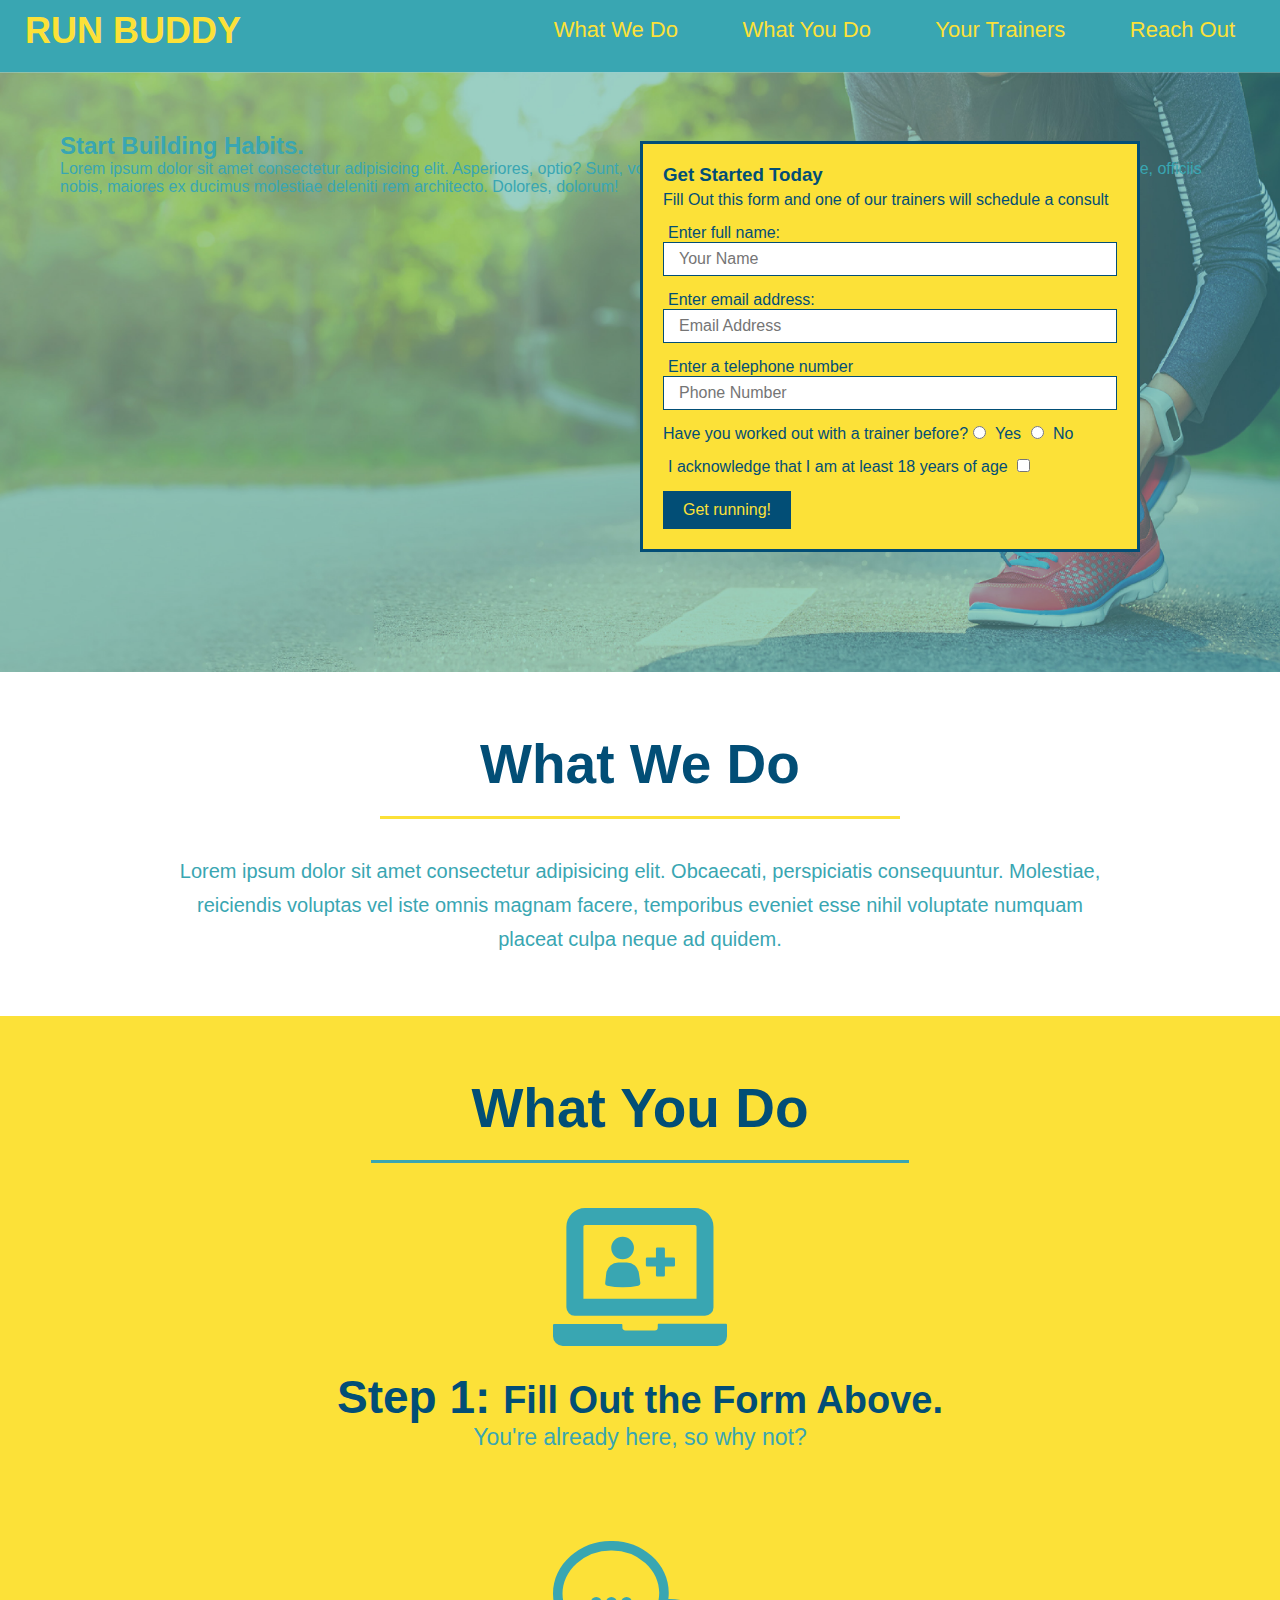
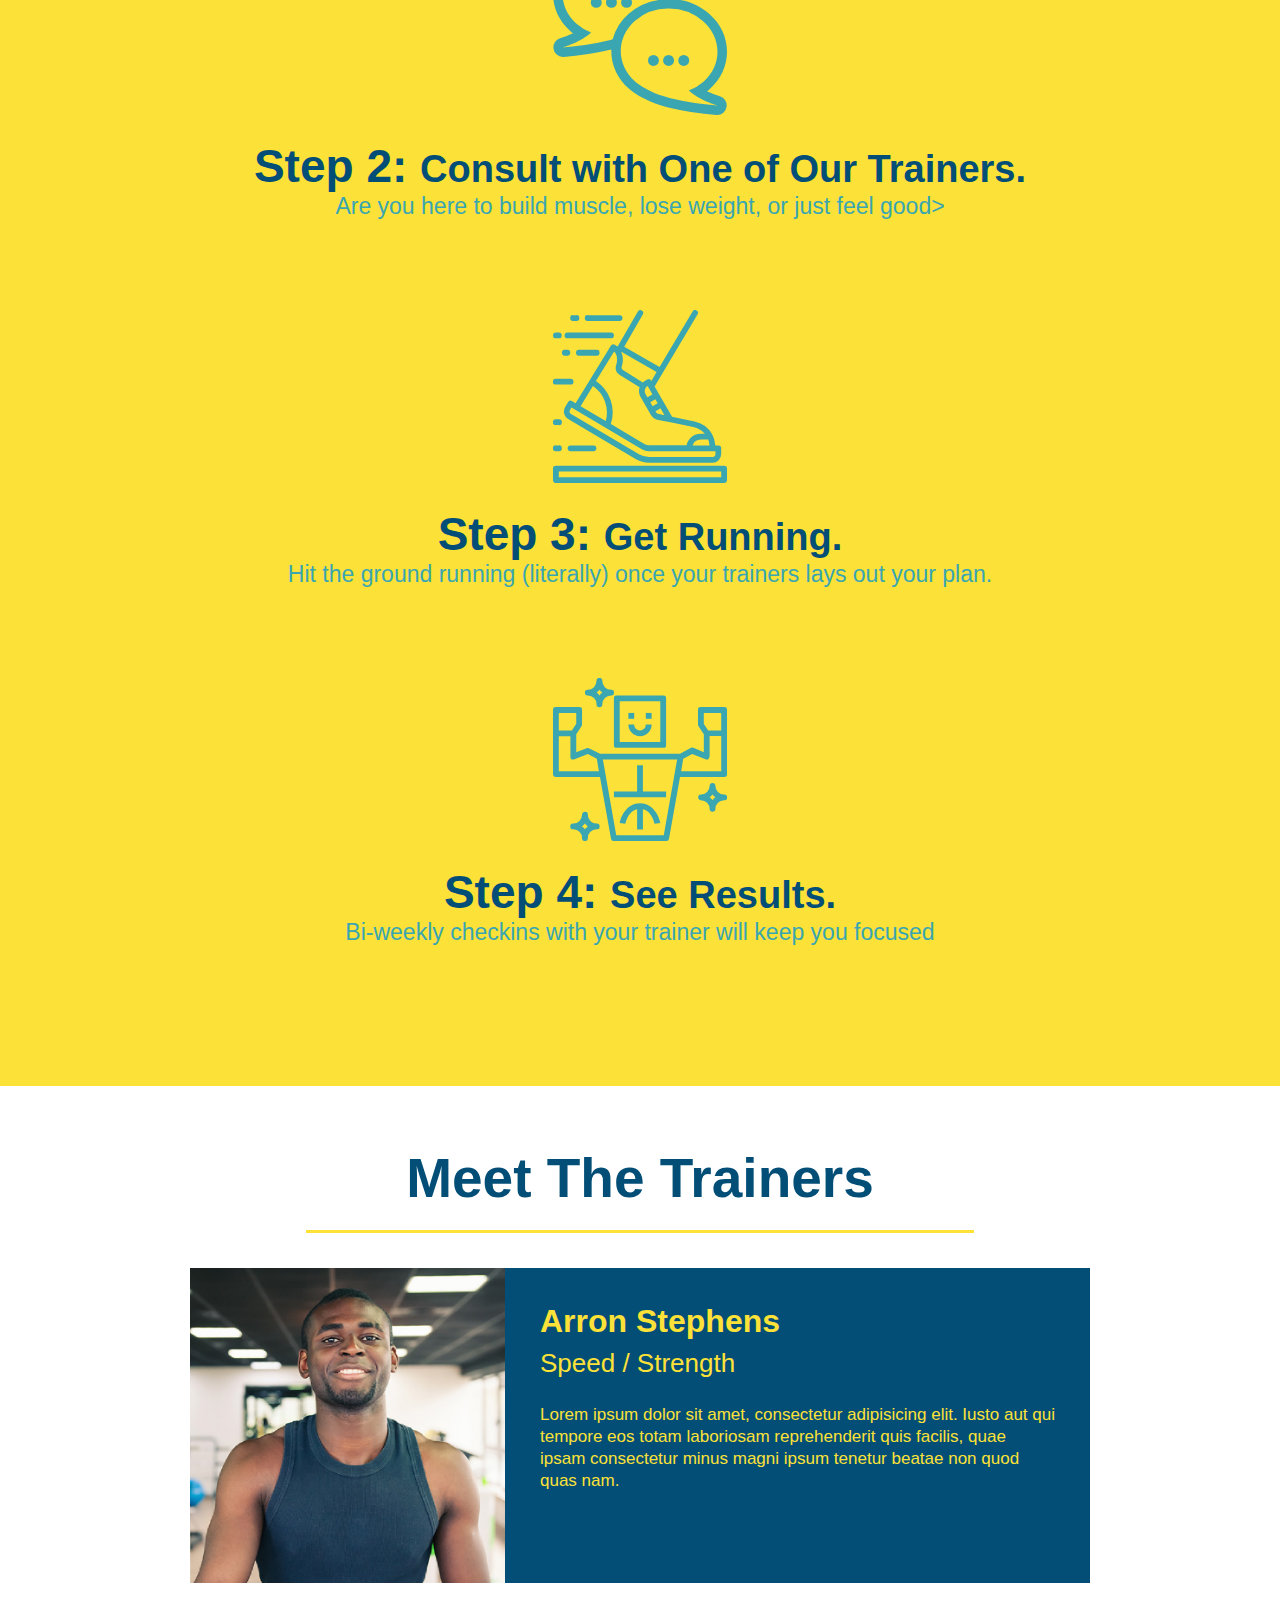
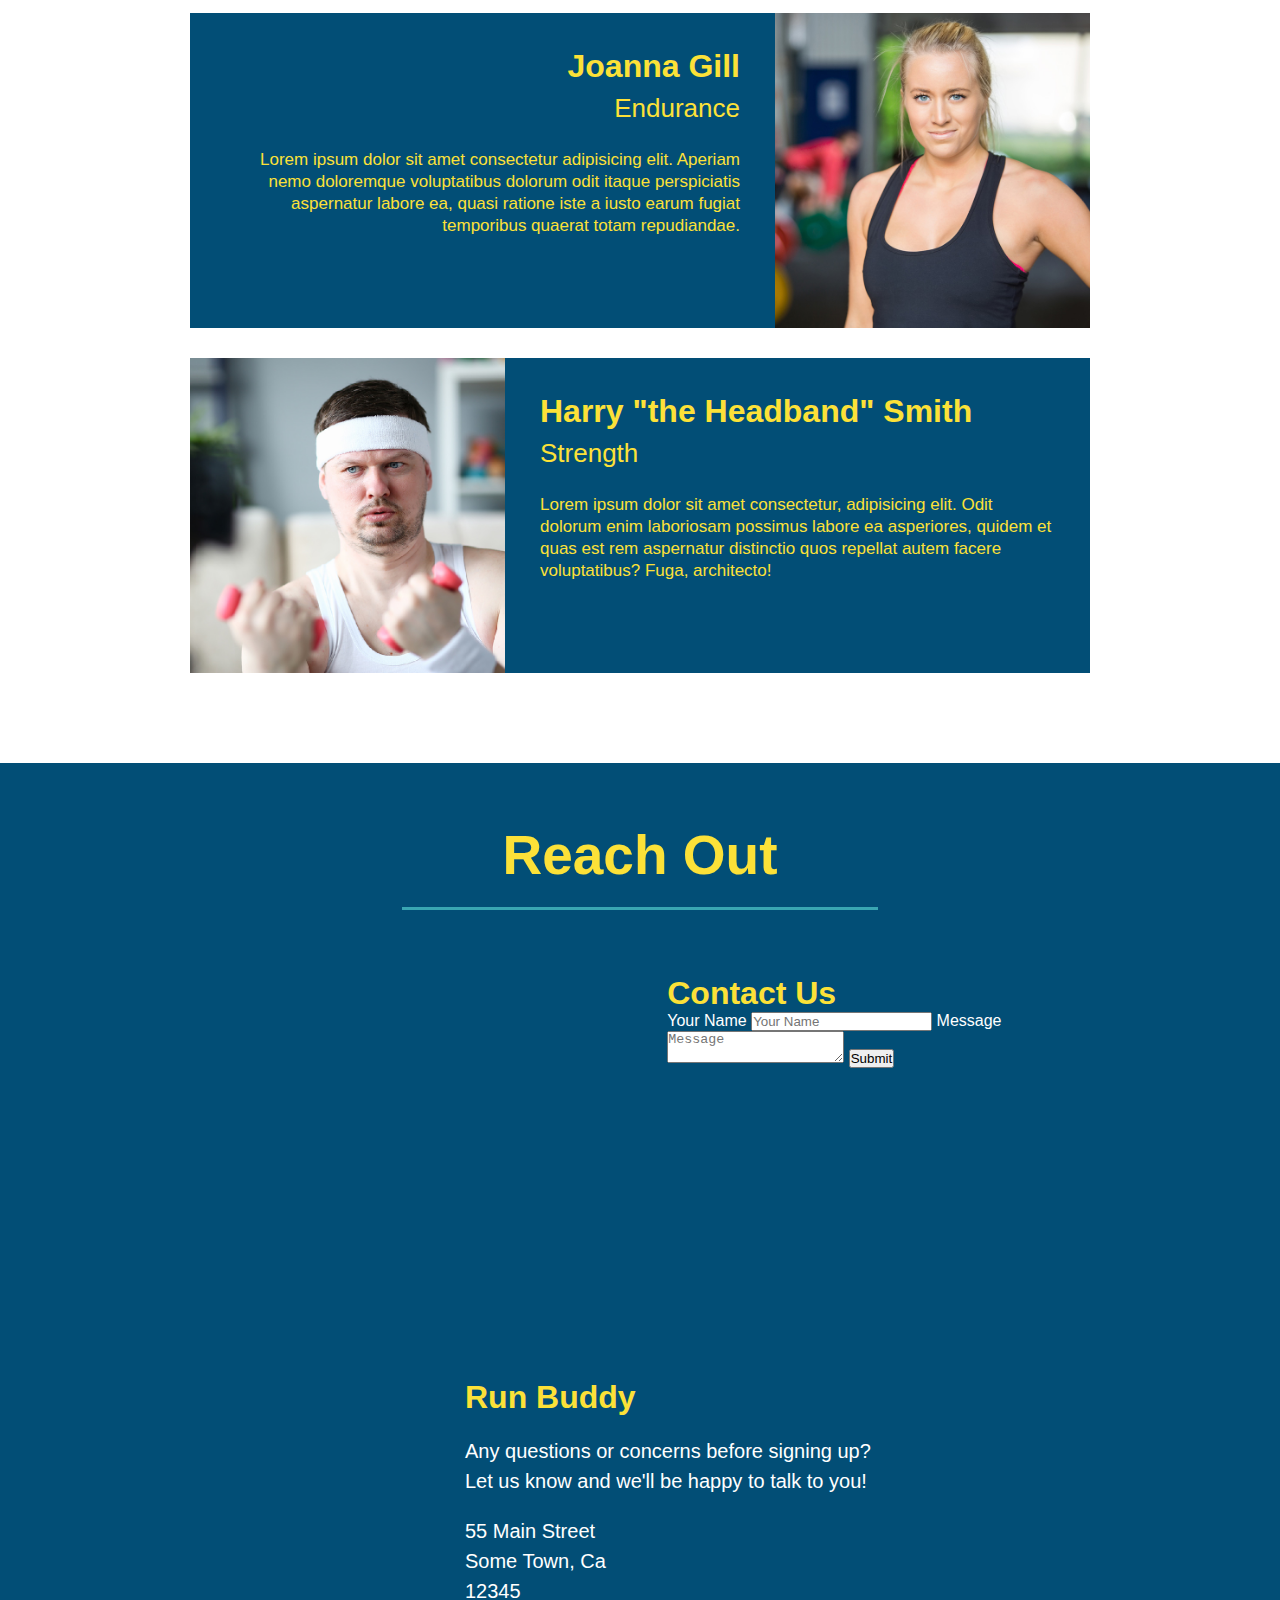
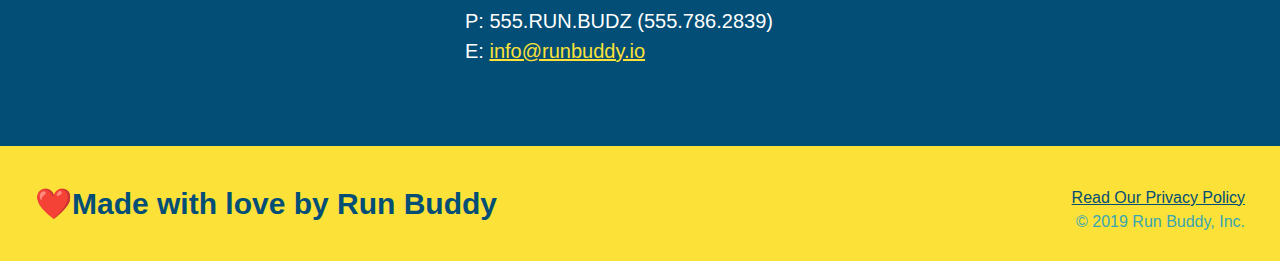
==== index.html @ 37f095d1 "add contact form" ====
<!DOCTYPE html>
<html lang="en">
 <head>
    <link rel="stylesheet" href="./assets/css/style.css"/>
     <meta charset="UTF-8"/>
     <title>Run Buddy</title>
     
</head>
<body>
    <!--navigation-->
    <header>
    <h1>
      <a href="/">RUN BUDDY</a>
    </h1>
    <nav>
        <!--Unordered list element-->
        <ul>
            <!--List item element-->
            <li>
                <!--Anchor element-->
                <a href="#what-we-do">What We Do</a>
            </li>
            <li>
                <a href="#what-you-do">What You Do</a>
            </li>
            <li>
                <a href="#your-trainers">Your Trainers</a>
            </li>
            <li>
                <a href="#reach-out">Reach Out</a>
            </li>
        </ul>
    </nav>
    </header>
    <!--hero/jumbotron-->
    <section class="hero">
        <div class="hero-cta">
            <h2>Start Building Habits.</h2>
            <p>Lorem ipsum dolor sit amet consectetur adipisicing elit. Asperiores, optio? Sunt, voluptates consectetur explicabo dolorum quos exercitationem iure saepe, officiis nobis, maiores ex ducimus molestiae deleniti rem architecto. Dolores, dolorum!</p>
        </div>
        <div class="hero-form">
            <h3>Get Started Today</h3>
            <p>Fill Out this form and one of our trainers will schedule a consult</p>
            <!--Add form element-->
            <form>
                <label for="name">Enter full name:</label>
                <input type="text" placeholder="Your Name" name="name" id="name" class="form-input"/>
                <label for="email">Enter email address:</label>
                <input type="email" placeholder="Email Address" name="email" id="email" class="form-input"/>
                <label for="phone">Enter a telephone number</label>
                <input type="tel" placeholder="Phone Number" name="phone" id="phone" class="form-input"/>
                <p>
                    Have you worked out with a trainer before?
                    <input type="radio" name="trainer-confirm" id="trainer-yes"/>
                    <label for="trainer-yes">Yes</label>
                    <input type="radio" name="trainer-confirm" id="trainer-no"/>
                    <label for="trainer-no">No</label>
                </p>
                <p>
                    <label for="checkbox">
                        I acknowledge that I am at least 18 years of age
                    </label>
                    <input type="checkbox" name="age-confirm" id="checkbox" />
                </p>
                <button type="submit">
                    Get running!
                </button>
            </form>
        </div>
    </section>
    <!--end hero-->

    <!--"what we do" section-->
    <section id="what-we-do" class="intro">
        <h2 class="section-title primary-border">What We Do</h2>
        <p>
            Lorem ipsum dolor sit amet consectetur adipisicing elit. Obcaecati, perspiciatis consequuntur. Molestiae, reiciendis voluptas vel iste omnis magnam facere, temporibus eveniet esse nihil voluptate numquam placeat culpa neque ad quidem.
        </p>
    </section>

    <!--"what you do" section-->
    <section id="what-you-do" class="steps">
        <h2 class="section-title secondary-border">What You Do</h2>
        
        <div>
            <!--insert this img element-->
            <img src="./assets/images/step-1.svg" alt="" />
            
            <h3> Step 1: <span> Fill Out the Form Above.</span></h3>
            <p>You're already here, so why not?</p>
        </div>
        <div>
            <img src="./assets/images/step-2.svg" alt=""/>
            <h3>Step 2: <span>Consult with One of Our Trainers.</span></h3>
            <p>Are you here to build muscle, lose weight, or just feel good></p>
        </div>

        <div>
            <img src="./assets/images/step-3.svg" alt="">
            <h3>Step 3: <span> Get Running.</span></h3>
            <p>Hit the ground running (literally) once your trainers lays out your plan.</p>
        </div>

        <div>
            <img src="./assets/images/step-4.svg" alt="">
            <h3>Step 4: <span> See Results.</span></h3>
            <p>Bi-weekly checkins with your trainer will keep you focused</p>
        </div>
    </section>

    <!--"meet the trainers" section-->
    <section id="your-trainers" class="trainers">
        <h2 class="section-title primary-border">Meet The Trainers</h2>
        <article class="trainer">
            <img src="./assets/images/trainer-1.jpg" alt="Arron Stephens in his workout clothes, ready to pump iron"/>
            <div class="trainer-bio text-left">
                <h3>Arron Stephens</h3>
                <h4>Speed / Strength</h4>
                <p>Lorem ipsum dolor sit amet, consectetur adipisicing elit. Iusto aut qui tempore eos totam laboriosam reprehenderit quis facilis, quae ipsam consectetur minus magni ipsum tenetur beatae non quod quas nam.</p>
            </div>
        </article>
        <article class="trainer">
            <div class="trainer-bio text-right"> 
                <h3>Joanna Gill</h3>
                <h4>Endurance</h4>
                <p>
                    Lorem ipsum dolor sit amet consectetur adipisicing elit. Aperiam nemo doloremque voluptatibus dolorum odit itaque perspiciatis aspernatur labore ea, quasi ratione iste a iusto earum fugiat temporibus quaerat totam repudiandae.
                </p>
            </div>
            <img src="./assets/images/trainer-2.jpg" alt="Joanna Gill cooling off after a workout" />
        </article>

        <article class="trainer">
            <img src="./assets/images/trainer-3.jpg" alt="Harry Smith wearing a headband and lifting comically small pink weights" />
            <div class="trainer-bio text-left">
                <h3>Harry "the Headband" Smith</h3>
                <h4>Strength</h4>
                <p>Lorem ipsum dolor sit amet consectetur, adipisicing elit. Odit dolorum enim laboriosam possimus labore ea asperiores, quidem et quas est rem aspernatur distinctio quos repellat autem facere voluptatibus? Fuga, architecto!</p>
            </div>
        </article>
    </section>

    <!--"reach out" section-->
    <section id="reach-out" class="contact">
        <h2 class="section-title secondary-border">
            Reach Out
        </h2>
        <div class="contact-info">
            <iframe src="https://www.google.com/maps/embed?pb=!1m18!1m12!1m3!1d2991.0851926395917!2d-81.71045948480082!3d41.437373079259686!2m3!1f0!2f0!3f0!3m2!1i1024!2i768!4f13.1!3m3!1m2!1s0x8830ef95d3ecd7cb%3A0xb559334f23c15692!2s3194%20Brooklyn%20Ave%2C%20Cleveland%2C%20OH%2044109!5e0!3m2!1sen!2sus!4v1621551029094!5m2!1sen!2sus" 
            width="400" 
            height="400" 
            style="border:0;" 
            allowfullscreen="" 
            loading="lazy"></iframe>
        
        
            <div class="contact-form">
                <h3>Contact Us</h3>
                <form>
                   <label for="contact-name">Your Name</label>
                   <input type="text" id="contact-name" placeholder="Your Name" />
              
                   <label for="contact-message">Message</label>
                   <textarea id="contact-message" placeholder="Message"></textarea>
              
                   <button type="submit">Submit</button>
                  </form>
            </div>
            
            <div>
            <h3>Run Buddy</h3>
            <p>
                Any questions or concerns before signing up?
            <br />
            Let us know and we'll be happy to talk to you!
            </p>

            <address>
                55 Main Street <br/>
                Some Town, Ca <br/>
                12345 <br/>
                P: 555.RUN.BUDZ (555.786.2839) <br/>
                E: <a href="mailto:info@runbuddy.io">info@runbuddy.io</a>
            </address>
            
            </div>
        </div>
    </section>

    <!--footer-->
    <footer >
        <h2>❤️Made with love by Run Buddy </h2>
        <div>
            <a href="./privacy-policy.html">Read Our Privacy Policy</a><br />
            &copy; 2019 Run Buddy, Inc.
        </div>
    </footer>
</body>
</html>
---- assets/css/style.css ----
* {
    margin: 0;
    padding: 0;
    box-sizing: border-box;
}
body {
    font-family:Helvetica, Arial, sans-serif;
    color: #39a6b2;
} header {
    padding: 20px 35px;
    background-color: #39a6b2;
}
/* Applies 20px to every side (top, right, bottom, left)*/
header {
    padding: 20px;
}
/*Applies 20px to the top and bottom, then 35px to the left and right*/
header {
    padding: 20px 35px;
}
/*Applies 10px to the top, 15px to the right, 20px to the bottom, 25px to the left (in that specific clockwise order) */
header {
    padding: 10px 15px 20px 25px;
}
/*Explicitly list the side it should be applied to*/
header {
    padding-top:10px;
    padding-right:15px;
    padding-bottom:20px;
    padding-left: 25px;
}
header h1 {
    font-weight: bold;
    font-size: 36px;
    color: #fce138;
    margin: 0;
    display: inline;
}
header a {
    text-decoration: none;
    color: #fce138;
}
header nav {
    float: right;
    margin: 7px 0;
}
header nav ul li {
    display: inline;
}
header nav ul li a {
    margin: 0 30px;
    font-weight: lighter;
    font-size: 22px;
}
footer {
    background: #fce138;
    width: 100%;
    padding: 40px 35px;
}
footer h2 {
    display: inline;
    color: #024e76;
    font-size: 30px;
    margin: 0;
}
footer div {
    float: right;
    line-height: 1.5;
    text-align: right;
}
footer a {
    color: #024e76
}
section {
    padding: 60px;
    
}
/*Hero Style Start */
.hero {
    background-image: url("../images/hero-bg.jpg");
    height: 600px;
    background-size: cover;
    background-position: center;
    position: relative;
}
/*Hero Style End */
.hero-form {color:#024e76;
    background-color: #fce138;
    padding: 20px;
    width: 500px;
    color: #024e76;
    border: solid 3px #024e76;
    position: absolute;
    bottom: 120px;
    right: 140px;

}
.hero-form p{
    margin: 5px 0 15px 0;
}

.form-input {
    border: 1px solid #024e76;
    display: block;
    padding: 7px 15px;
    font-size: 16px;
    color: #024e76;
    width:100%;
    margin-bottom: 15px;
}
.hero-form label {
    margin: 0 5px;
}
.hero-form button{
    color: #fce138;
    background-color:#024e76;
    border: none;
    padding: 10px 20px;
    font-size: 16px;
}
.intro{
    text-align: center;
}


.intro p{
    line-height: 1.7;
    color:#39a6b2;
    width: 80%;
    font-size: 20px;
    margin: 0 auto;
}
.steps{
    text-align: center;
    background: #fce138;
}
.section-title {
    font-size: 55px;
    color: #024e76;
    margin-bottom: 35px;
    padding: 0 100px 20px 100px;
    display: inline-block;
    border-bottom: 3px solid;

}
.primary-border {
    border-color: #fce138;
}
.secondary-border {
    border-color: #39a6b2;
}
.steps div{
    margin-bottom: 80px;
}
.steps img {
    width: 15%;
    margin: 10px 0;
}
.steps h3 {
    color: #024e76;
    font-size: 46px;
    margin-top: 10px;
}
.steps p {
    color: #39a6b2;
    font-size: 23px;
}
.steps span {
    font-size: 38px;
}
.trainers {
    text-align: center;
    
}
.trainer {
    width: 900px;
    margin: 0 auto 30px auto;
    background: #024e76;
    color: #fce138;
    overflow: auto;
}
.trainer img {
    width: 35%;
    float: left;
}
.trainer-bio {
    padding: 35px;
    float: left;
    width: 65%;
}


.trainer-bio h3 {
    font-size: 32px;
    margin-bottom: 8px;
}
.trainer-bio h4 {
    font-weight: lighter;
    font-size: 26px;
    margin-bottom: 25px;
}
.trainer-bio p{
    font-size: 17px;
    line-height: 1.3;
}.contact {
    text-align: center;
    background: #024e76;
  }
  
  .contact h2 {
    color: #fce138;
  }
  
  .contact-info iframe {
    width: 400px;
  height: 400px;
  }
  
  .contact-info div {
    width: 410px;
    display: inline-block;
    vertical-align: top;
    text-align: left;
    margin: 30px 0 0 60px;
    color: white;
  }
  
  .contact-info h3 {
    color: #fce138;
    font-size: 32px;
  }
  
  .contact-info p, .contact-info address {
    margin: 20px 0;
    line-height: 1.5;
    font-size: 20px;
    font-style: normal;
  }
  
  .contact-info a {
    color: #fce138;
  } 
  .text-left {
      text-align: left;
  }
  .text-right {
      text-align: right;
  }
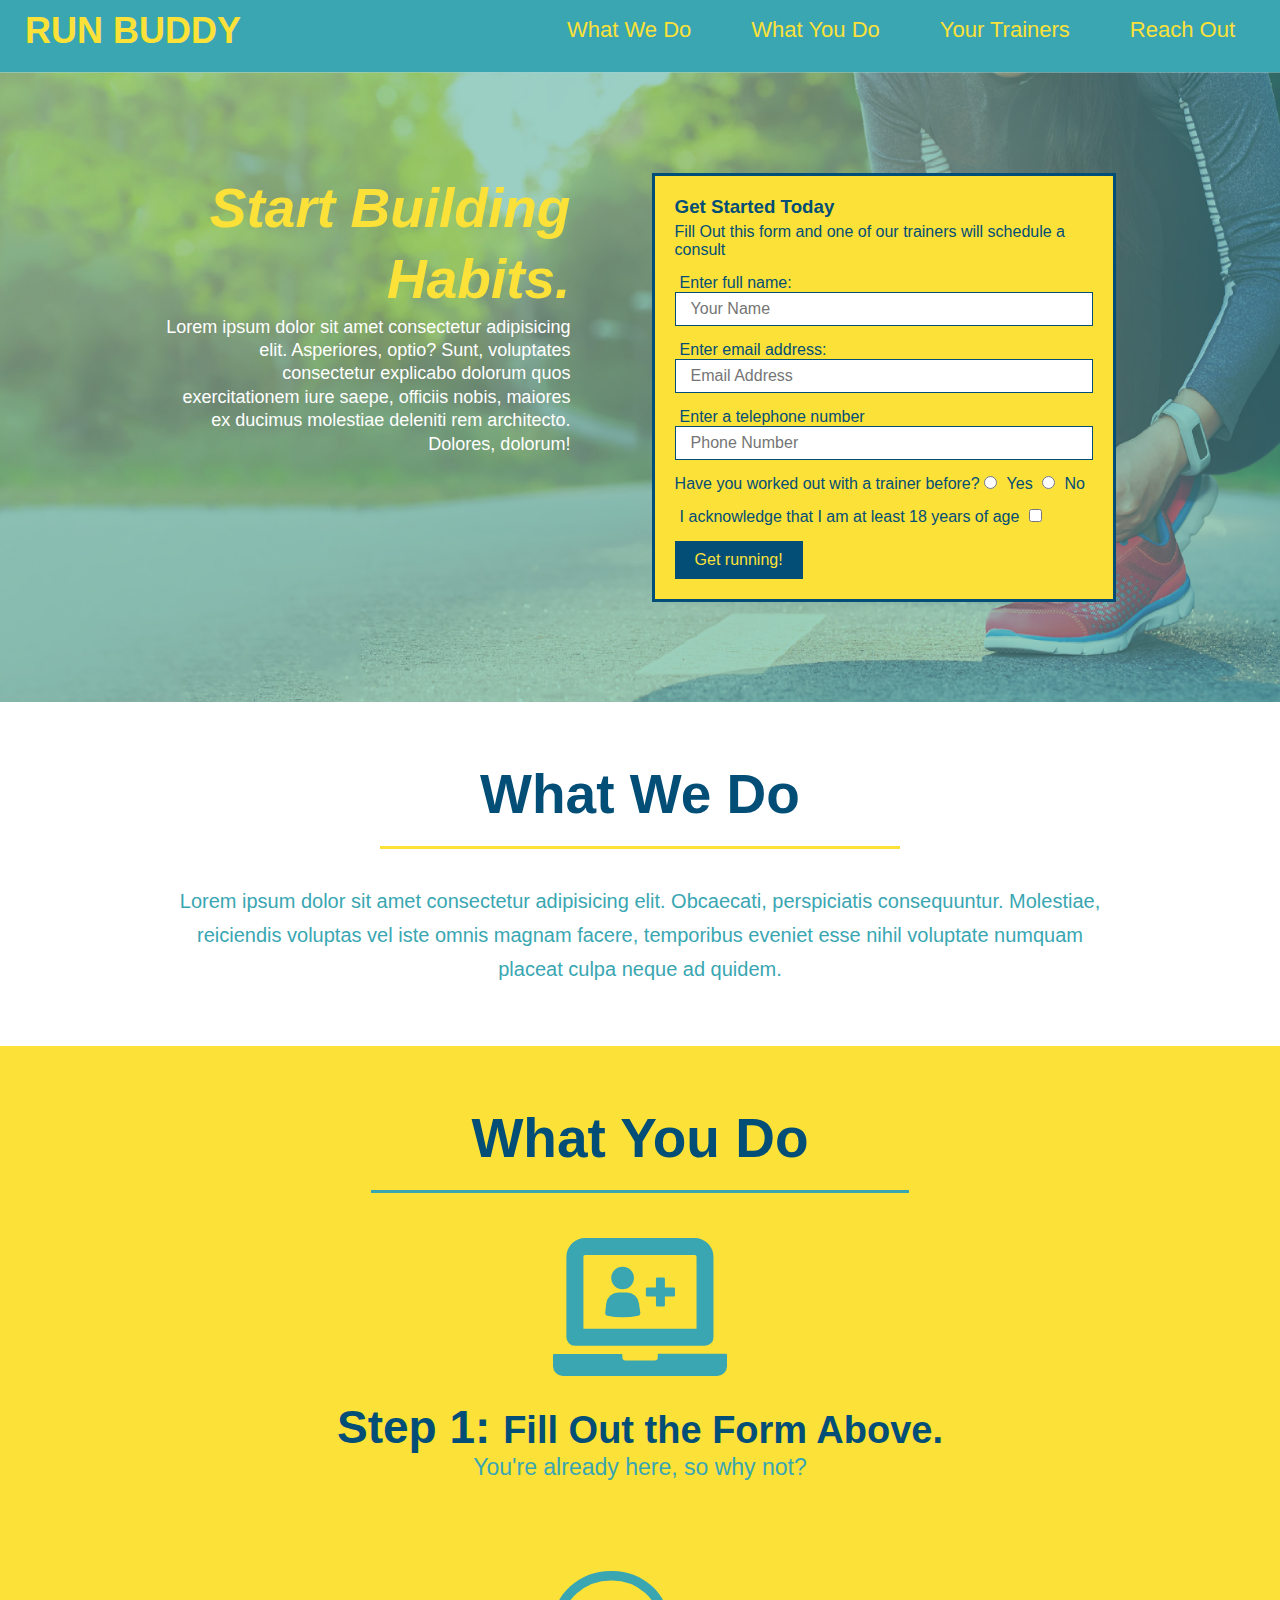
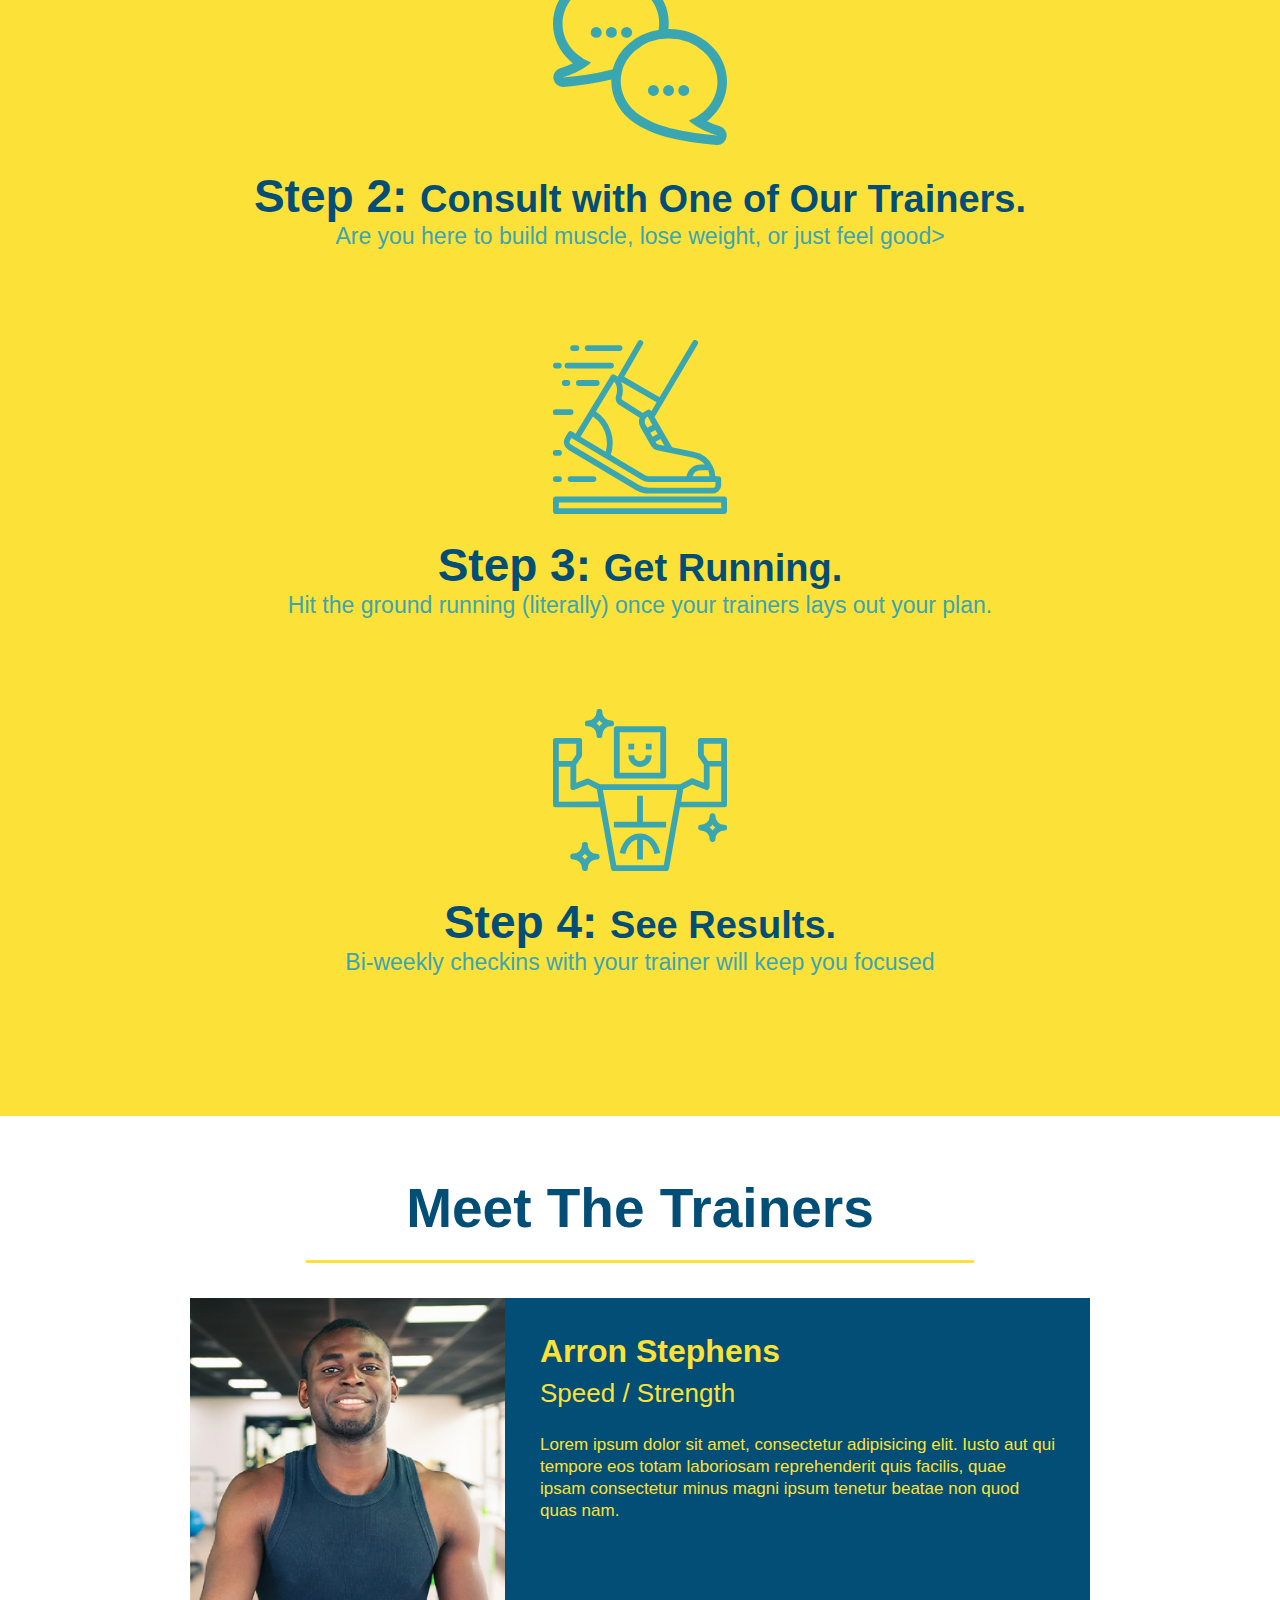
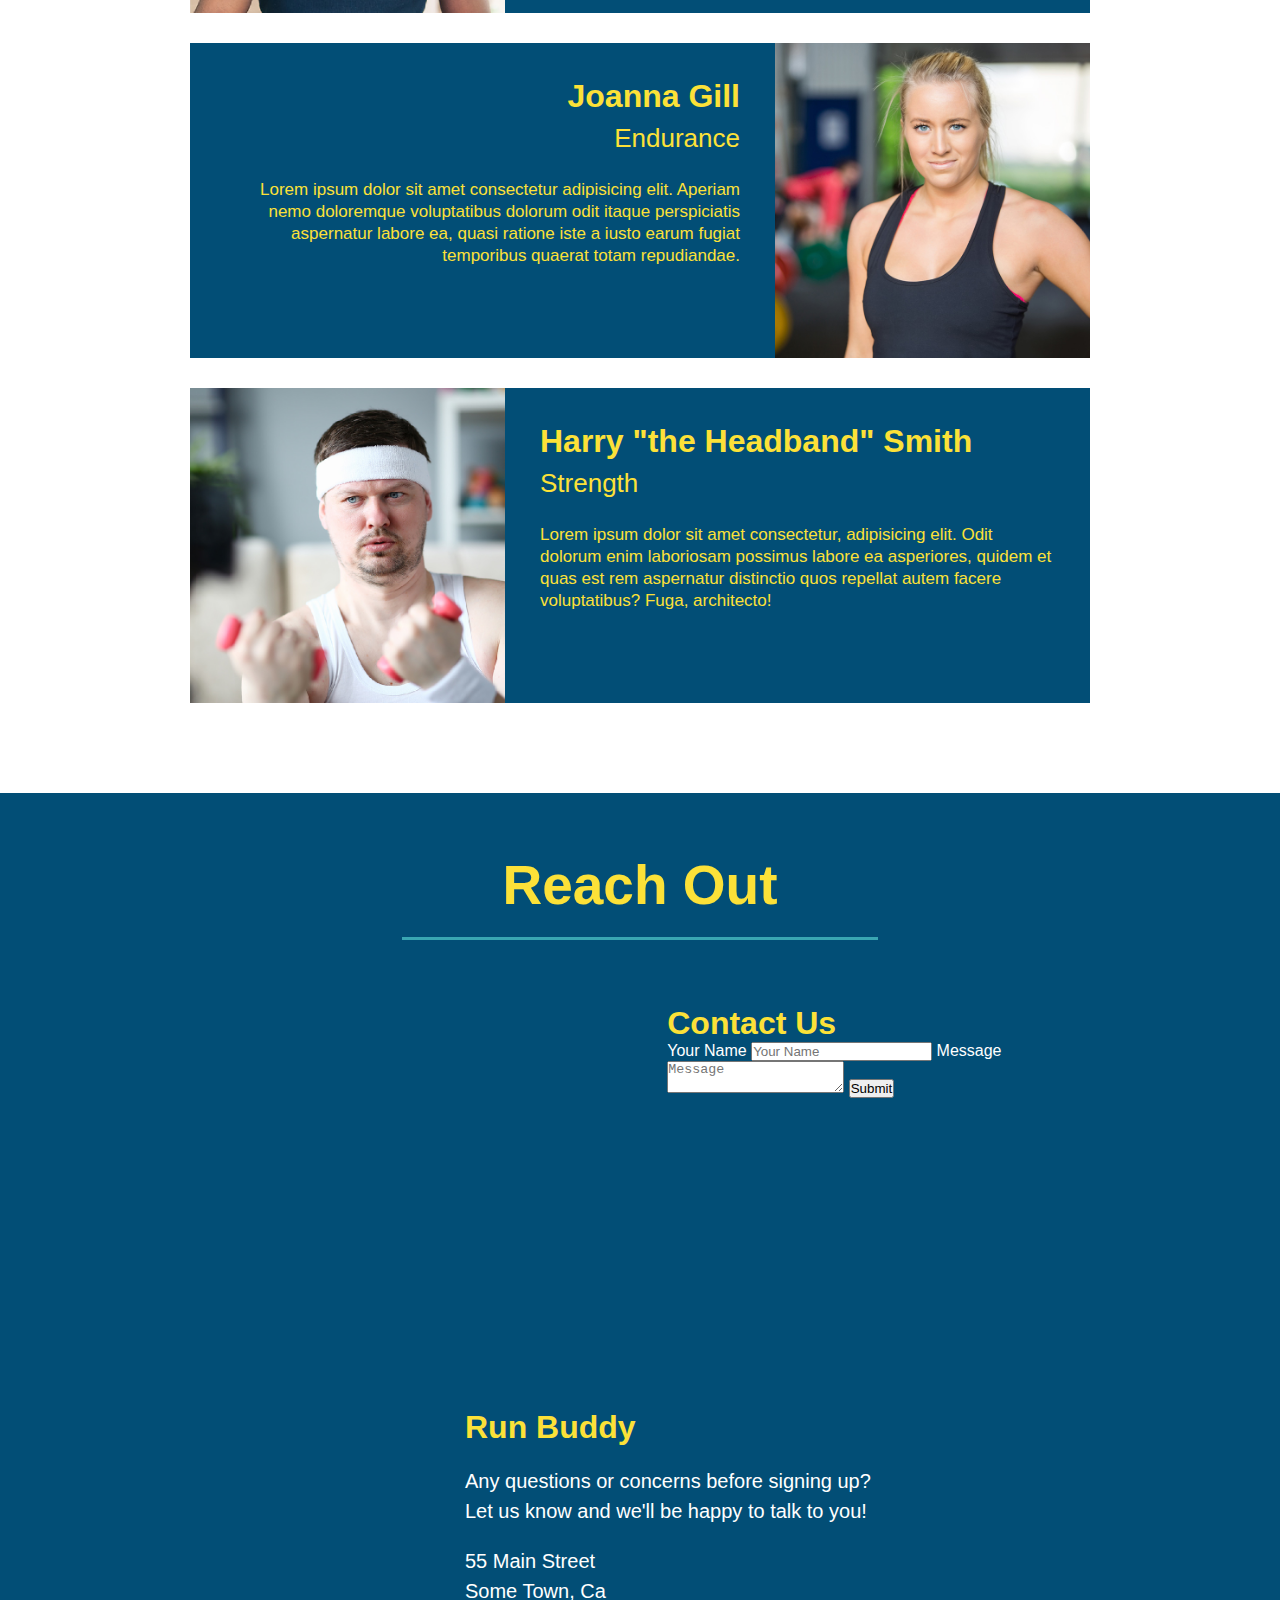
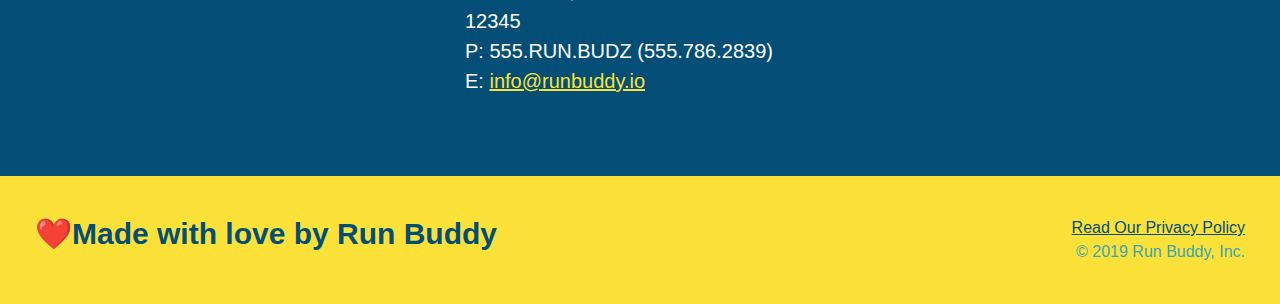
==== commit f9060c2e: "add flexbox to the hero" ====
--- a/index.html
+++ b/index.html
@@ -188,10 +188,10 @@
     </section>
 
     <!--footer-->
-    <footer >
+    <footer>
         <h2>❤️Made with love by Run Buddy </h2>
         <div>
-            <a href="./privacy-policy.html">Read Our Privacy Policy</a><br />
+            <a href="./privacy-policy.html">Read Our Privacy Policy</a><br/>
             &copy; 2019 Run Buddy, Inc.
         </div>
     </footer>
--- a/assets/css/style.css
+++ b/assets/css/style.css
@@ -28,24 +28,31 @@
     padding-right:15px;
     padding-bottom:20px;
     padding-left: 25px;
+    display: flex;
+    justify-content: space-between;
+    flex-wrap: wrap;
 }
 header h1 {
     font-weight: bold;
     font-size: 36px;
     color: #fce138;
     margin: 0;
-    display: inline;
+    
 }
 header a {
     text-decoration: none;
     color: #fce138;
 }
 header nav {
-    float: right;
+    
     margin: 7px 0;
 }
-header nav ul li {
-    display: inline;
+header nav ul {
+    display: flex;
+    flex-wrap:wrap;
+    justify-content: space-between;
+    align-items:center;
+    list-style: none;
 }
 header nav ul li a {
     margin: 0 30px;
@@ -54,17 +61,18 @@
 }
 footer {
     background: #fce138;
+    padding: 40px 35px;
+    display: flex;
+    justify-content: space-between;
+    flex-wrap: wrap;
     width: 100%;
-    padding: 40px 35px;
 }
 footer h2 {
-    display: inline;
     color: #024e76;
     font-size: 30px;
     margin: 0;
 }
 footer div {
-    float: right;
     line-height: 1.5;
     text-align: right;
 }
@@ -77,22 +85,23 @@
 }
 /*Hero Style Start */
 .hero {
+    display: flex;
+    justify-content: center;
+    flex-wrap:wrap;
     background-image: url("../images/hero-bg.jpg");
-    height: 600px;
     background-size: cover;
     background-position: center;
-    position: relative;
+    
 }
 /*Hero Style End */
 .hero-form {color:#024e76;
     background-color: #fce138;
     padding: 20px;
-    width: 500px;
     color: #024e76;
     border: solid 3px #024e76;
-    position: absolute;
-    bottom: 120px;
-    right: 140px;
+    width: 40%;
+    margin: 3.5%;
+   
 
 }
 .hero-form p{
@@ -246,4 +255,16 @@
   .text-right {
       text-align: right;
   }
-  
+  .hero-cta {
+    width: 35%;
+    text-align: right;
+    margin: 3.5%;
+    color: #fff;
+    font-size: 18px;
+    line-height: 1.3;
+  }
+  .hero-cta h2 {
+    font-style: italic;
+    font-size: 55px;
+    color: #fce138;
+  }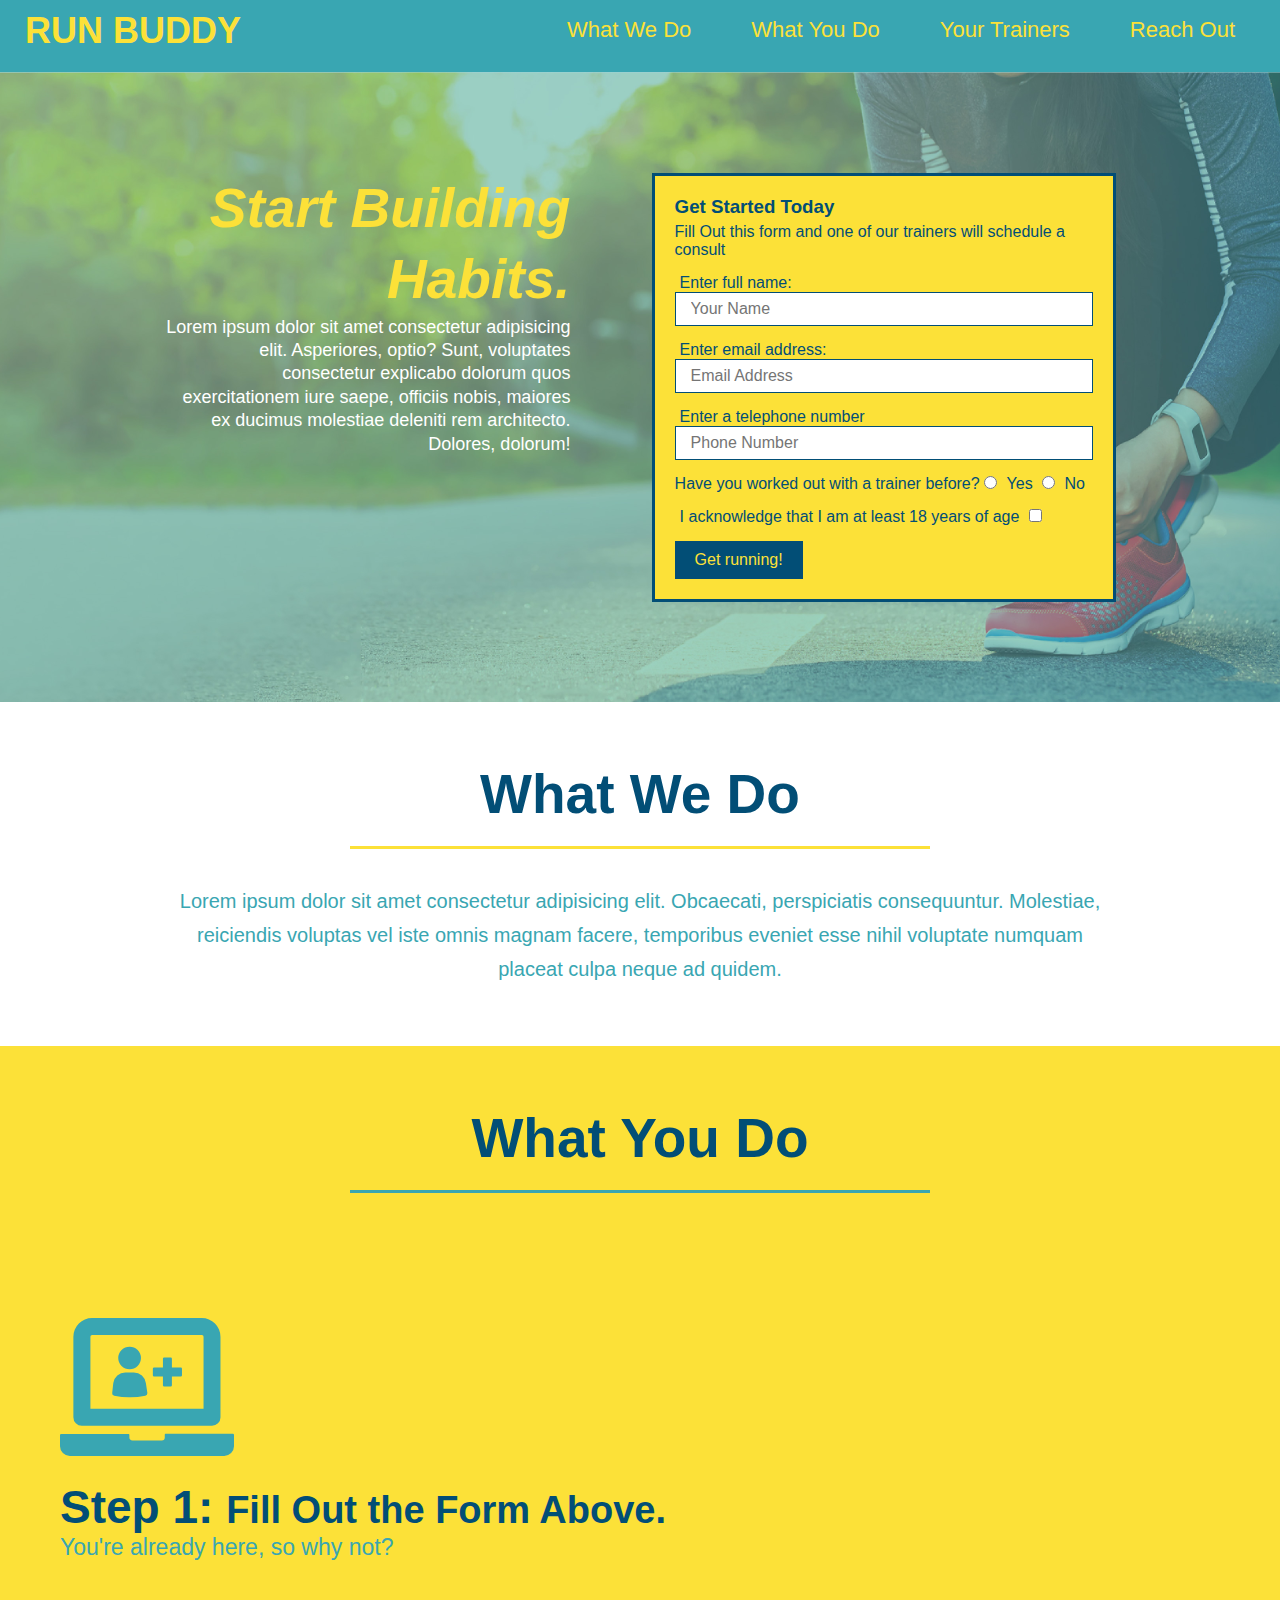
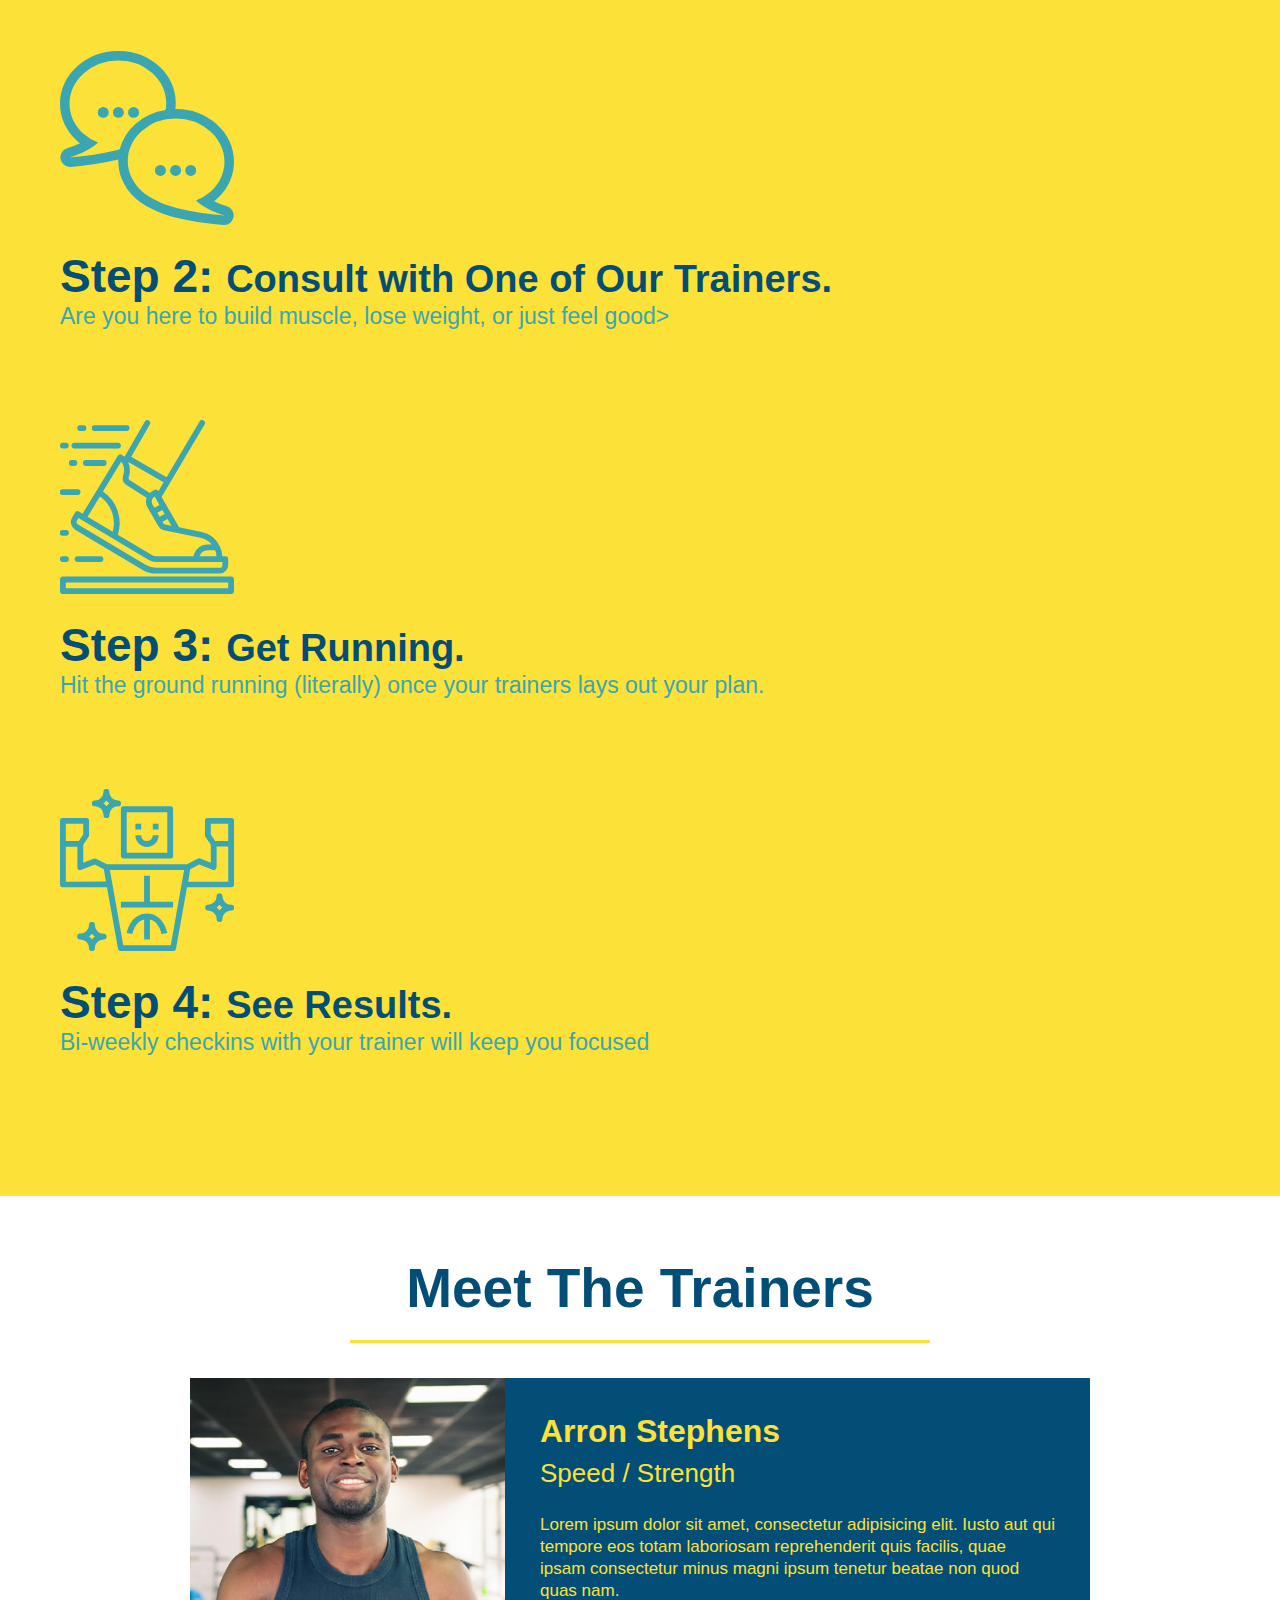
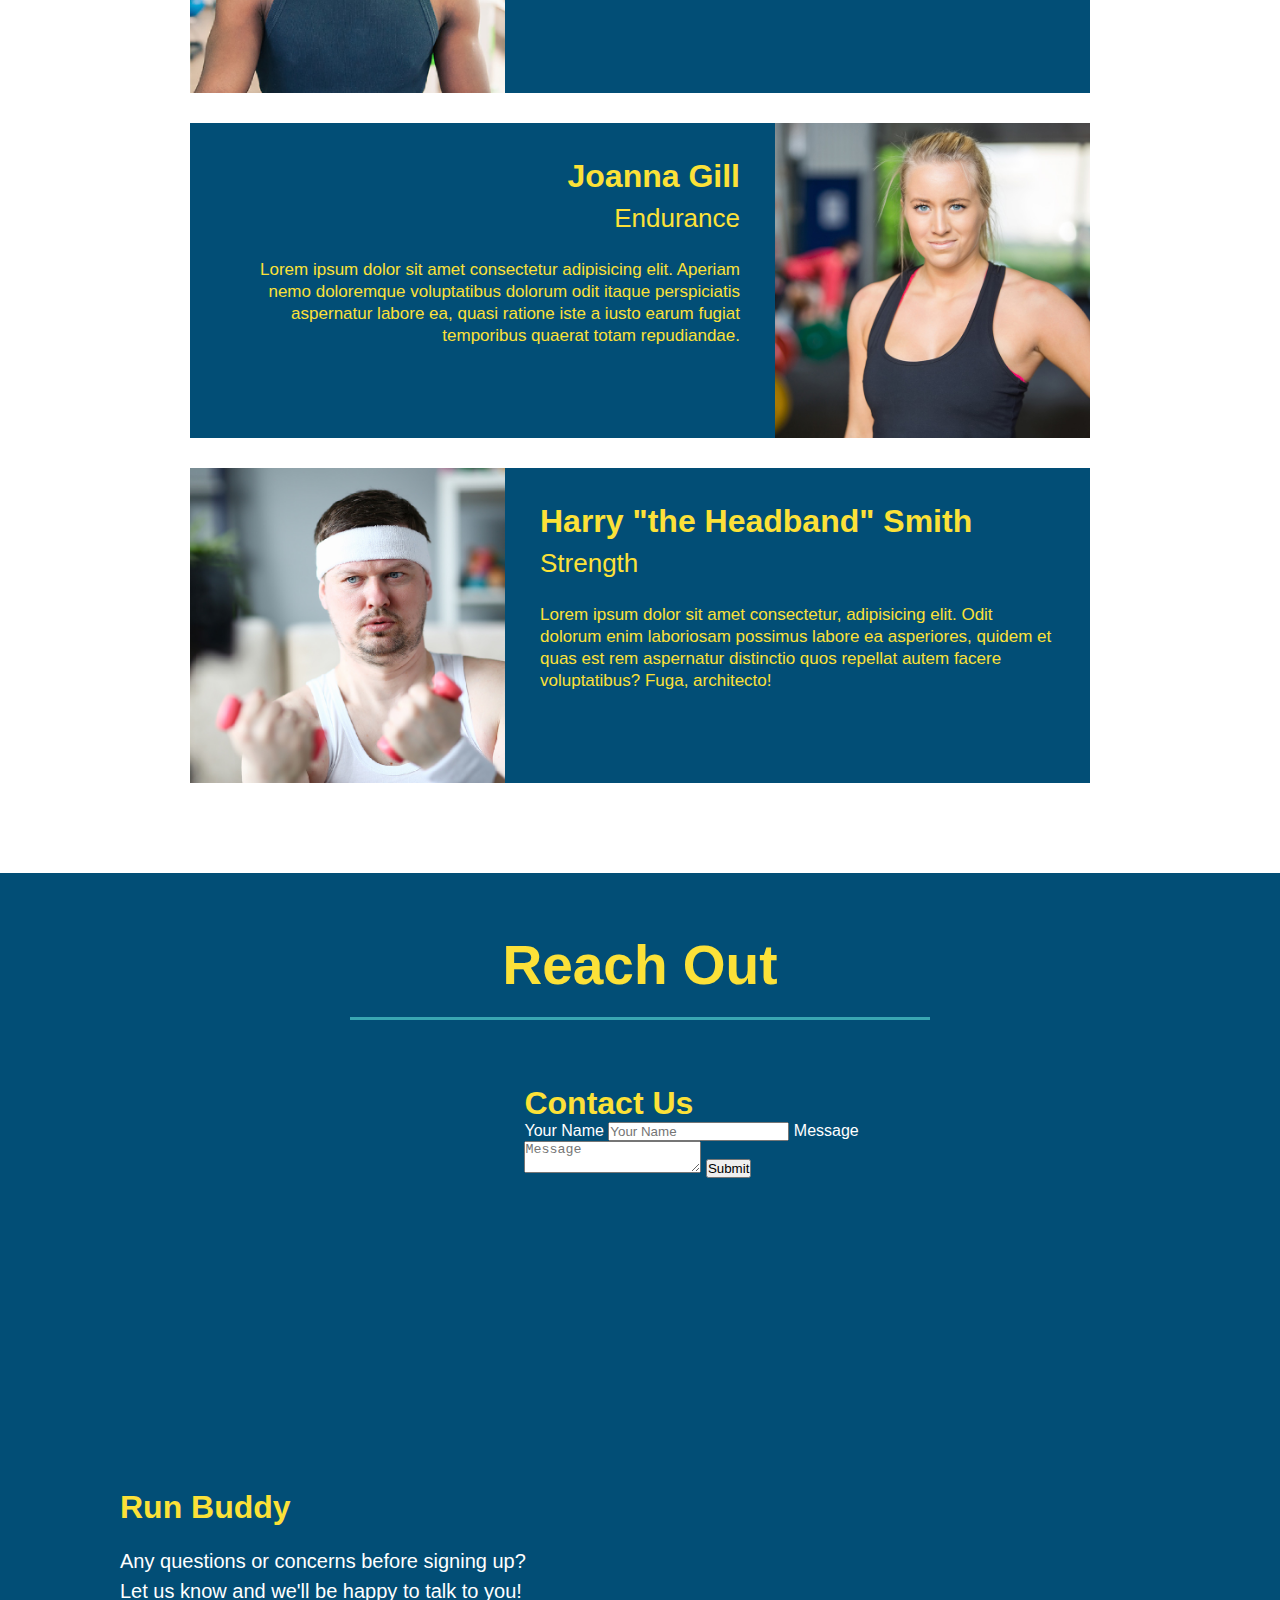
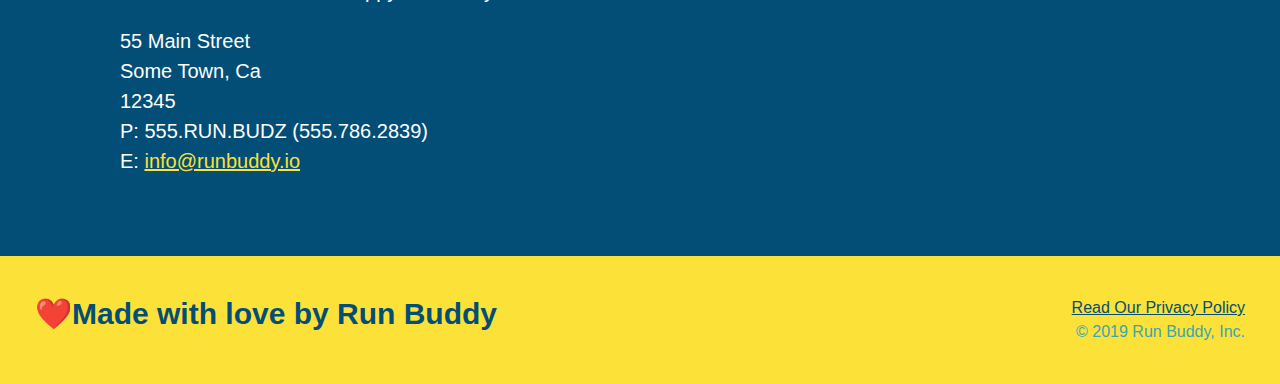
==== commit ea52599f: "center section titles with flexbox" ====
--- a/index.html
+++ b/index.html
@@ -72,15 +72,21 @@
 
     <!--"what we do" section-->
     <section id="what-we-do" class="intro">
+        <div class="flex-row">
         <h2 class="section-title primary-border">What We Do</h2>
+        <div class="flex-row">
         <p>
             Lorem ipsum dolor sit amet consectetur adipisicing elit. Obcaecati, perspiciatis consequuntur. Molestiae, reiciendis voluptas vel iste omnis magnam facere, temporibus eveniet esse nihil voluptate numquam placeat culpa neque ad quidem.
         </p>
+        </div>
+        </div>
     </section>
 
     <!--"what you do" section-->
     <section id="what-you-do" class="steps">
+        <div class="flew-row">
         <h2 class="section-title secondary-border">What You Do</h2>
+        </div>
         
         <div>
             <!--insert this img element-->
@@ -110,7 +116,9 @@
 
     <!--"meet the trainers" section-->
     <section id="your-trainers" class="trainers">
+        <div class="flew-row">
         <h2 class="section-title primary-border">Meet The Trainers</h2>
+        </div>
         <article class="trainer">
             <img src="./assets/images/trainer-1.jpg" alt="Arron Stephens in his workout clothes, ready to pump iron"/>
             <div class="trainer-bio text-left">
@@ -142,9 +150,11 @@
 
     <!--"reach out" section-->
     <section id="reach-out" class="contact">
+        <div class="flew-row">
         <h2 class="section-title secondary-border">
             Reach Out
         </h2>
+        </div>
         <div class="contact-info">
             <iframe src="https://www.google.com/maps/embed?pb=!1m18!1m12!1m3!1d2991.0851926395917!2d-81.71045948480082!3d41.437373079259686!2m3!1f0!2f0!3f0!3m2!1i1024!2i768!4f13.1!3m3!1m2!1s0x8830ef95d3ecd7cb%3A0xb559334f23c15692!2s3194%20Brooklyn%20Ave%2C%20Cleveland%2C%20OH%2044109!5e0!3m2!1sen!2sus!4v1621551029094!5m2!1sen!2sus" 
             width="400" 
--- a/assets/css/style.css
+++ b/assets/css/style.css
@@ -127,9 +127,7 @@
     padding: 10px 20px;
     font-size: 16px;
 }
-.intro{
-    text-align: center;
-}
+
 
 
 .intro p{
@@ -138,18 +136,19 @@
     width: 80%;
     font-size: 20px;
     margin: 0 auto;
+    text-align:center;
 }
 .steps{
-    text-align: center;
     background: #fce138;
 }
 .section-title {
     font-size: 55px;
     color: #024e76;
-    margin-bottom: 35px;
-    padding: 0 100px 20px 100px;
-    display: inline-block;
     border-bottom: 3px solid;
+    padding-bottom: 20px;
+    text-align: center;
+    margin: 0 auto 35px auto;
+    width: 50%;
 
 }
 .primary-border {
@@ -177,10 +176,9 @@
 .steps span {
     font-size: 38px;
 }
-.trainers {
-    text-align: center;
-    
-}
+
+    
+
 .trainer {
     width: 900px;
     margin: 0 auto 30px auto;
@@ -212,7 +210,7 @@
     font-size: 17px;
     line-height: 1.3;
 }.contact {
-    text-align: center;
+    
     background: #024e76;
   }
   
@@ -267,4 +265,7 @@
     font-style: italic;
     font-size: 55px;
     color: #fce138;
+  }
+  .flew-row {
+      display: flex;
   }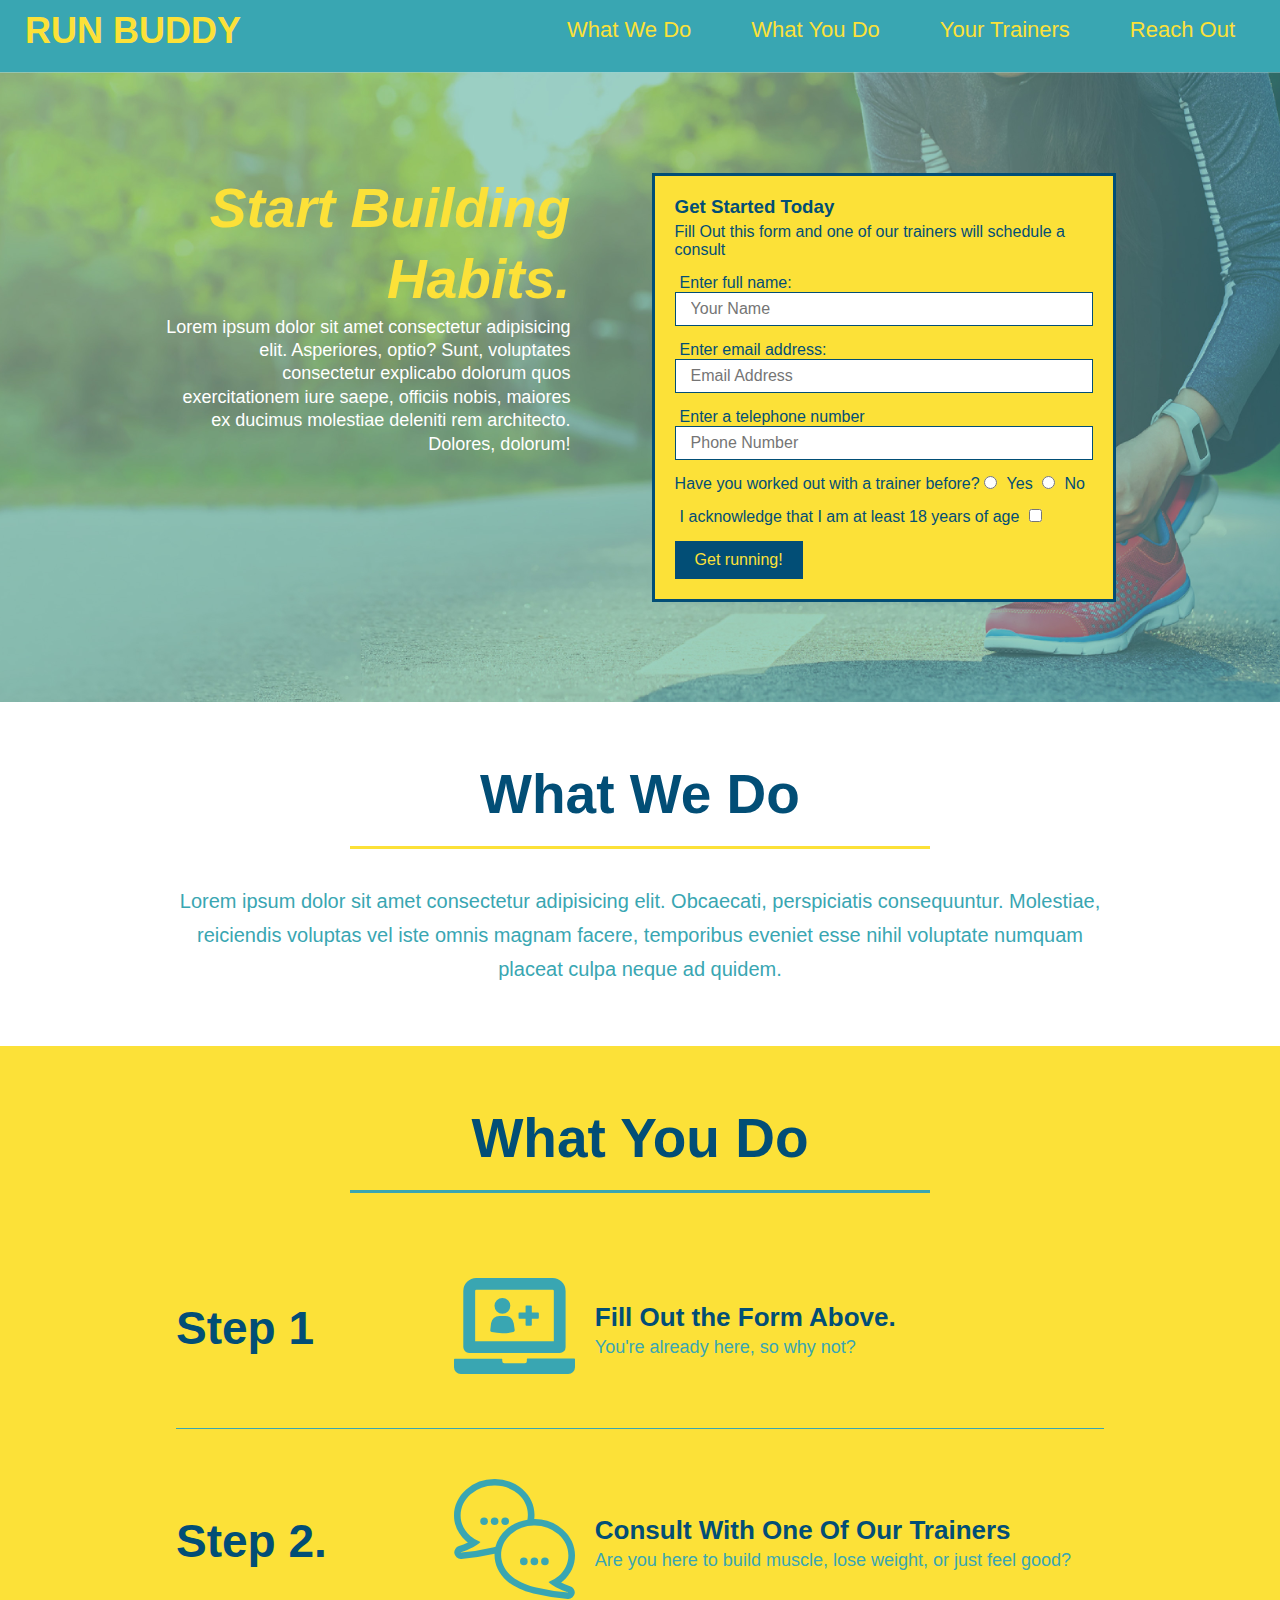
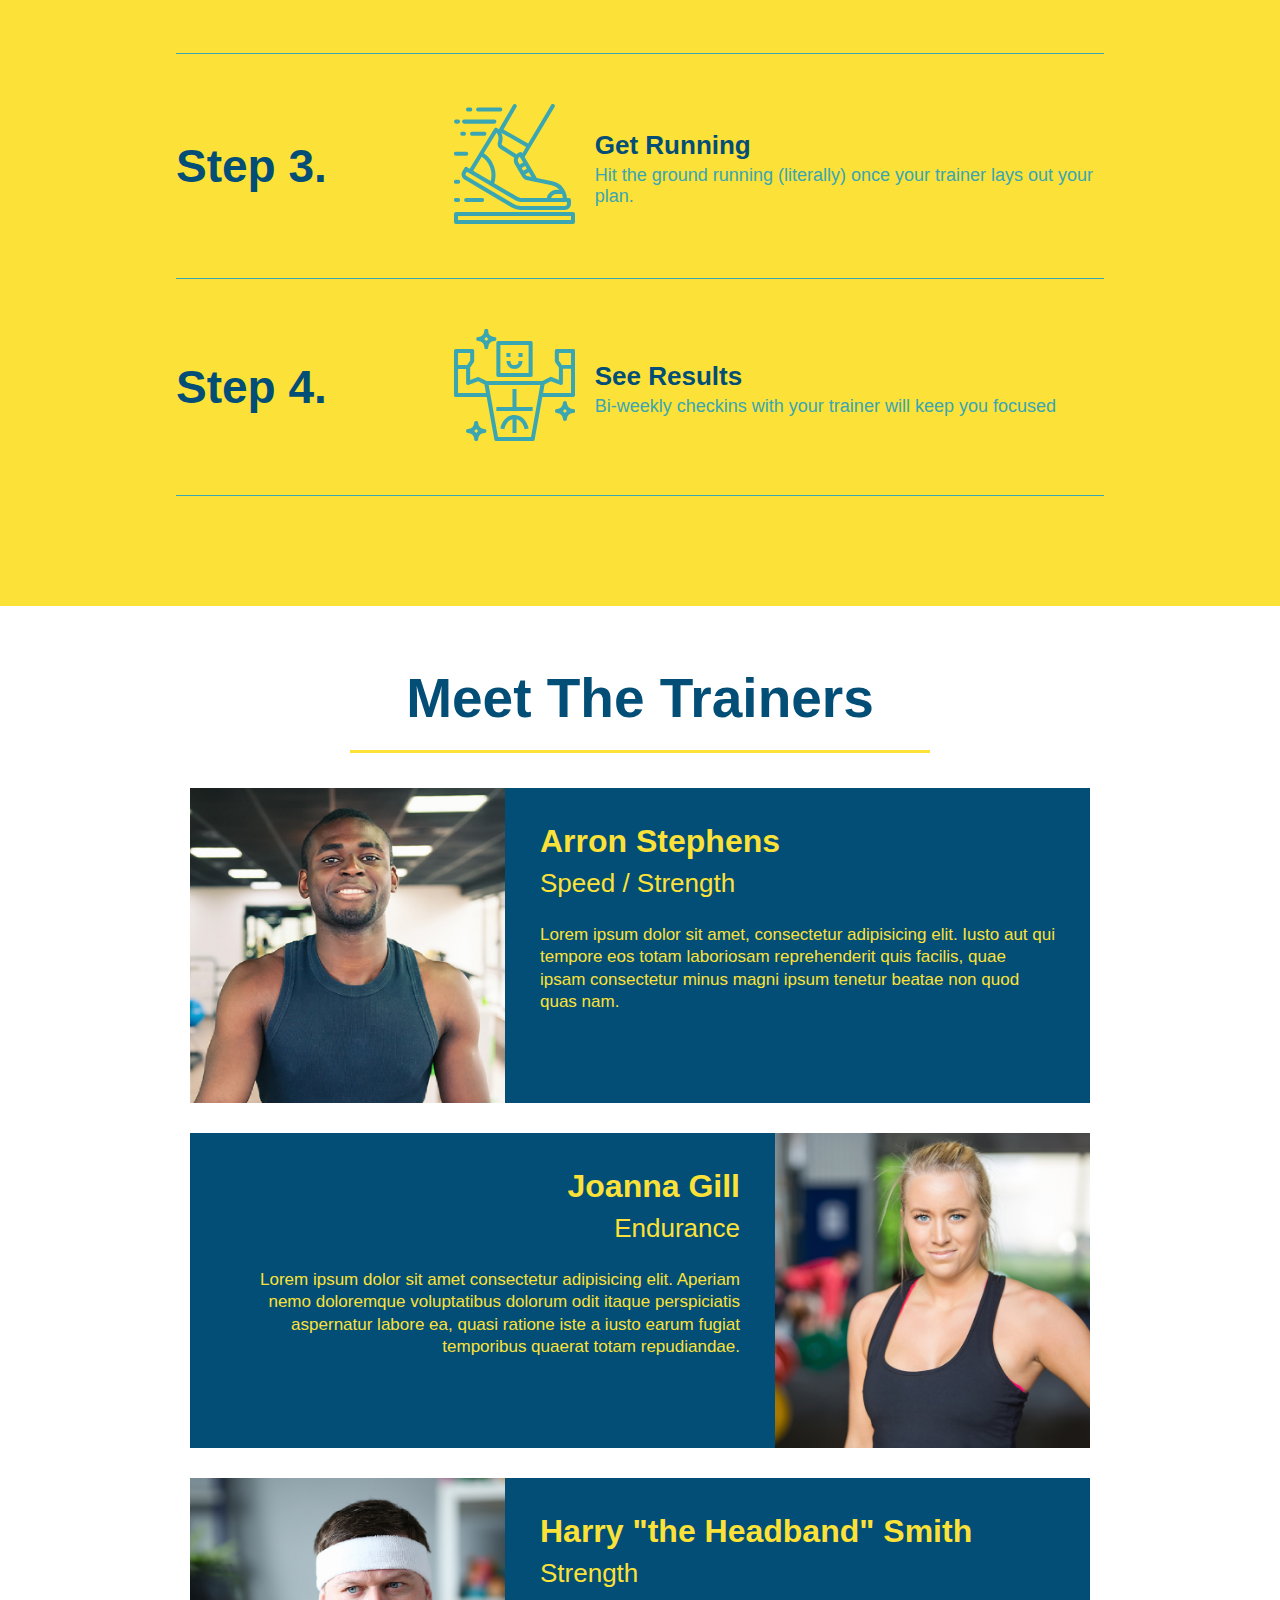
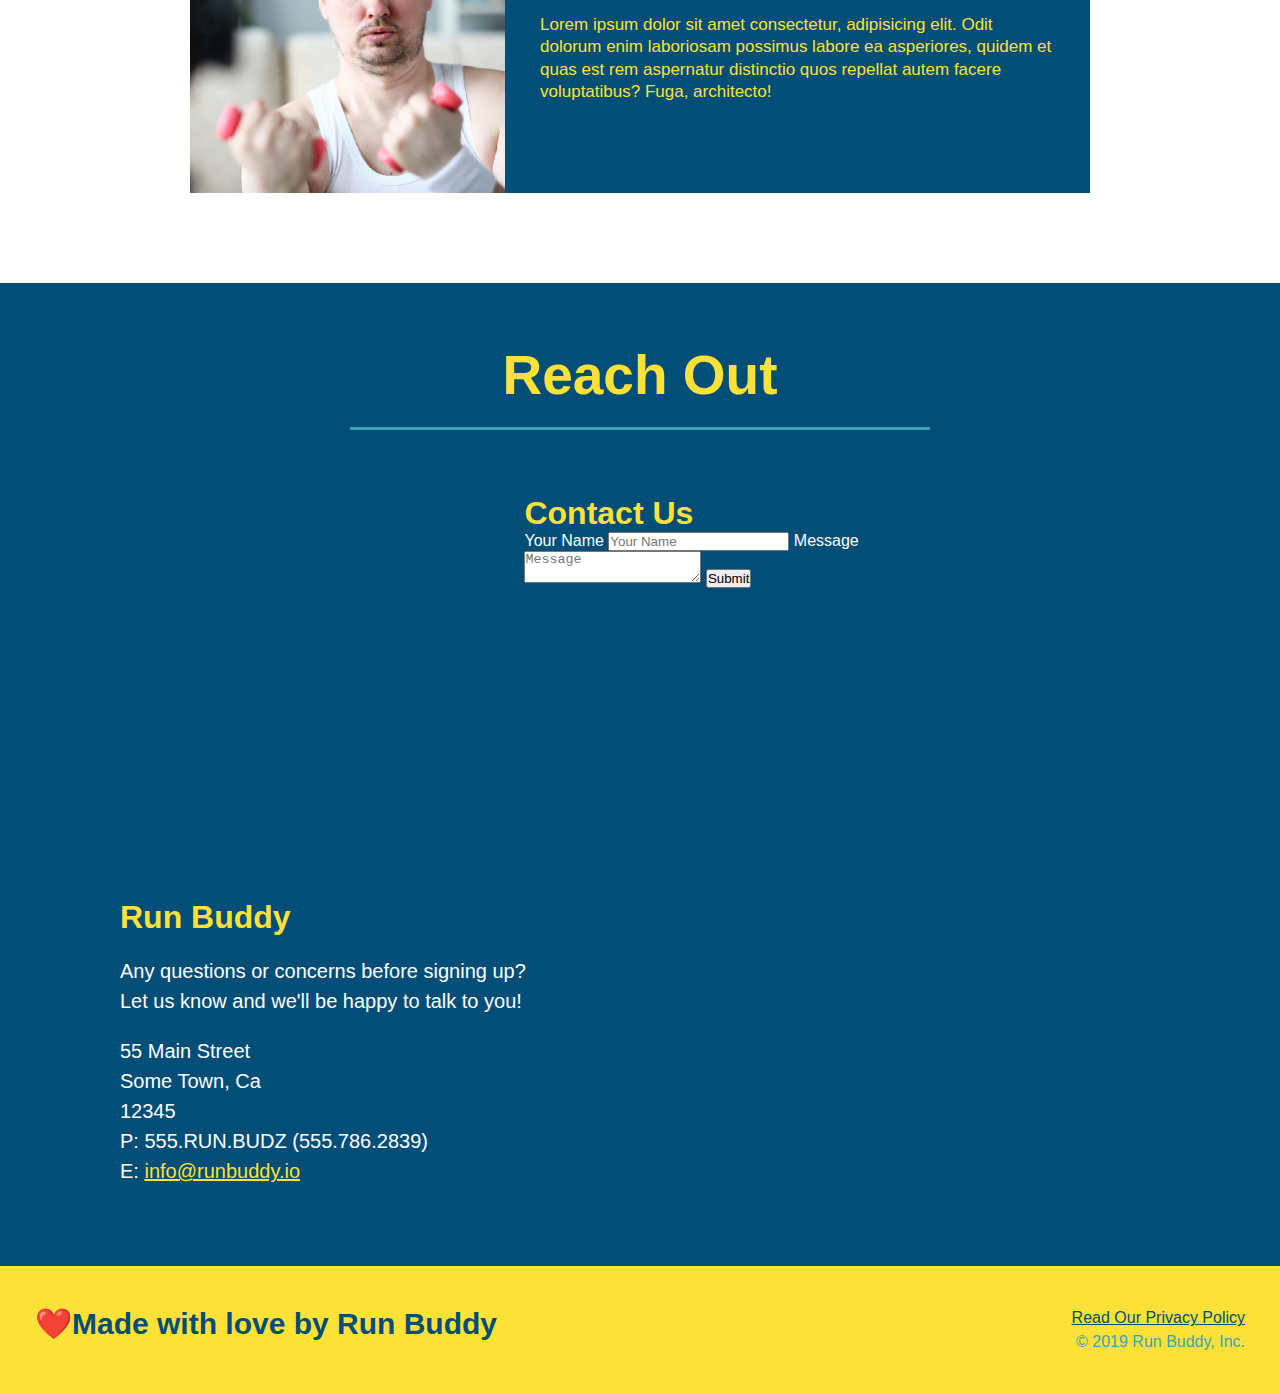
==== commit 073ac601: "add flexbox to the steps" ====
--- a/index.html
+++ b/index.html
@@ -88,30 +88,57 @@
         <h2 class="section-title secondary-border">What You Do</h2>
         </div>
         
-        <div>
-            <!--insert this img element-->
+        <div class="step">
+            <h3>Step 1</h3>
+            <div class="step-info">
+                <div class="step-img">
             <img src="./assets/images/step-1.svg" alt="" />
+                </div>
+                <div class="step-text">
             
-            <h3> Step 1: <span> Fill Out the Form Above.</span></h3>
+            <h4> Fill Out the Form Above.</h4>
             <p>You're already here, so why not?</p>
         </div>
-        <div>
-            <img src="./assets/images/step-2.svg" alt=""/>
-            <h3>Step 2: <span>Consult with One of Our Trainers.</span></h3>
-            <p>Are you here to build muscle, lose weight, or just feel good></p>
-        </div>
-
-        <div>
-            <img src="./assets/images/step-3.svg" alt="">
-            <h3>Step 3: <span> Get Running.</span></h3>
-            <p>Hit the ground running (literally) once your trainers lays out your plan.</p>
-        </div>
-
-        <div>
-            <img src="./assets/images/step-4.svg" alt="">
-            <h3>Step 4: <span> See Results.</span></h3>
-            <p>Bi-weekly checkins with your trainer will keep you focused</p>
-        </div>
+            </div>
+        </div>
+        <div class="step">
+            <h3>Step 2.</h3>
+            <div class="step-info">
+              <div class="step-img">
+                <img src="./assets/images/step-2.svg" alt="" />
+              </div>
+              <div class="step-text">
+                <h4>Consult With One Of Our Trainers</h4>
+                <p>Are you here to build muscle, lose weight, or just feel good?</p>
+              </div>
+            </div>
+          </div>
+
+          <div class="step">
+            <h3>Step 3.</h3>
+            <div class="step-info">
+              <div class="step-img">
+                <img src="./assets/images/step-3.svg" alt="" />
+              </div>
+
+              <div class="step-text">
+                <h4>Get Running</h4>
+                <p>Hit the ground running (literally) once your trainer lays out your plan.</p>
+              </div>
+            </div>
+          </div>
+          <div class="step">
+            <h3>Step 4.</h3>
+            <div class="step-info">
+              <div class="step-img">
+                <img src="./assets/images/step-4.svg" alt="" />
+              </div>
+              <div class="step-text">
+                <h4>See Results</h4>
+                <p>Bi-weekly checkins with your trainer will keep you focused</p>
+              </div>
+            </div>
+          </div>
     </section>
 
     <!--"meet the trainers" section-->
--- a/assets/css/style.css
+++ b/assets/css/style.css
@@ -157,25 +157,51 @@
 .secondary-border {
     border-color: #39a6b2;
 }
-.steps div{
-    margin-bottom: 80px;
-}
-.steps img {
-    width: 15%;
-    margin: 10px 0;
-}
-.steps h3 {
+
+
+
+.step h3 {
     color: #024e76;
     font-size: 46px;
-    margin-top: 10px;
-}
-.steps p {
+    flex: 1 30%;
+    
+}
+.step-info {
+    flex: 2 70%;
+    display: flex;
+    flex-wrap: wrap;
+    align-items: center;
+}
+.step p {
     color: #39a6b2;
-    font-size: 23px;
-}
-.steps span {
-    font-size: 38px;
-}
+    font-size: 18px;
+}
+.step-text h4 {
+    font-size: 26px;
+    line-height: 1.5;
+    color: #024e76;
+}
+.step-text {
+    flex: 12;
+
+}
+.step-img img {
+    max-width: 100%;
+}
+.step {
+    margin: 50px auto;
+    padding-bottom: 50px;
+    width: 80%;
+    border-bottom: 1px solid #39a6b2;
+    display: flex;
+    flex-wrap: wrap;
+    align-items: center;
+    justify-content: space-between;
+  }
+  .step-img {
+      flex: 1 12%;
+      margin-right: 20px;
+  }
 
     
 
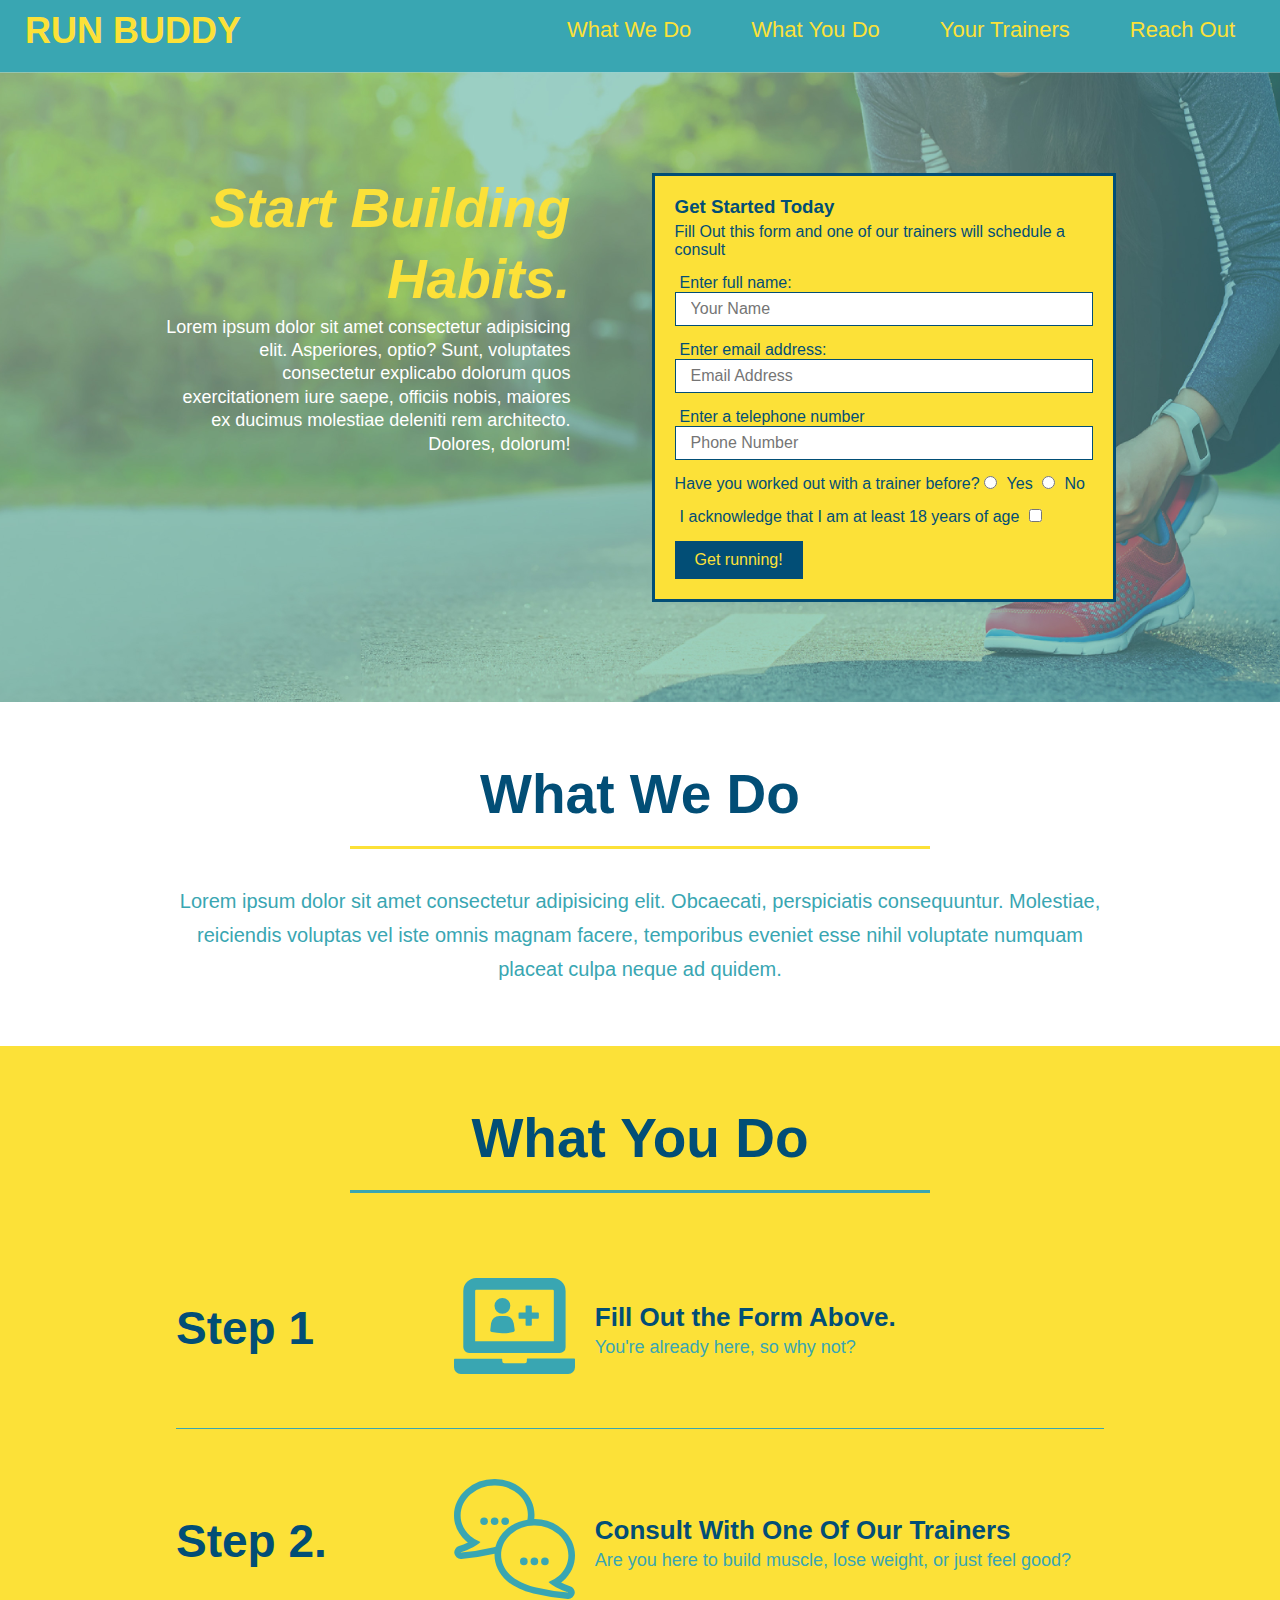
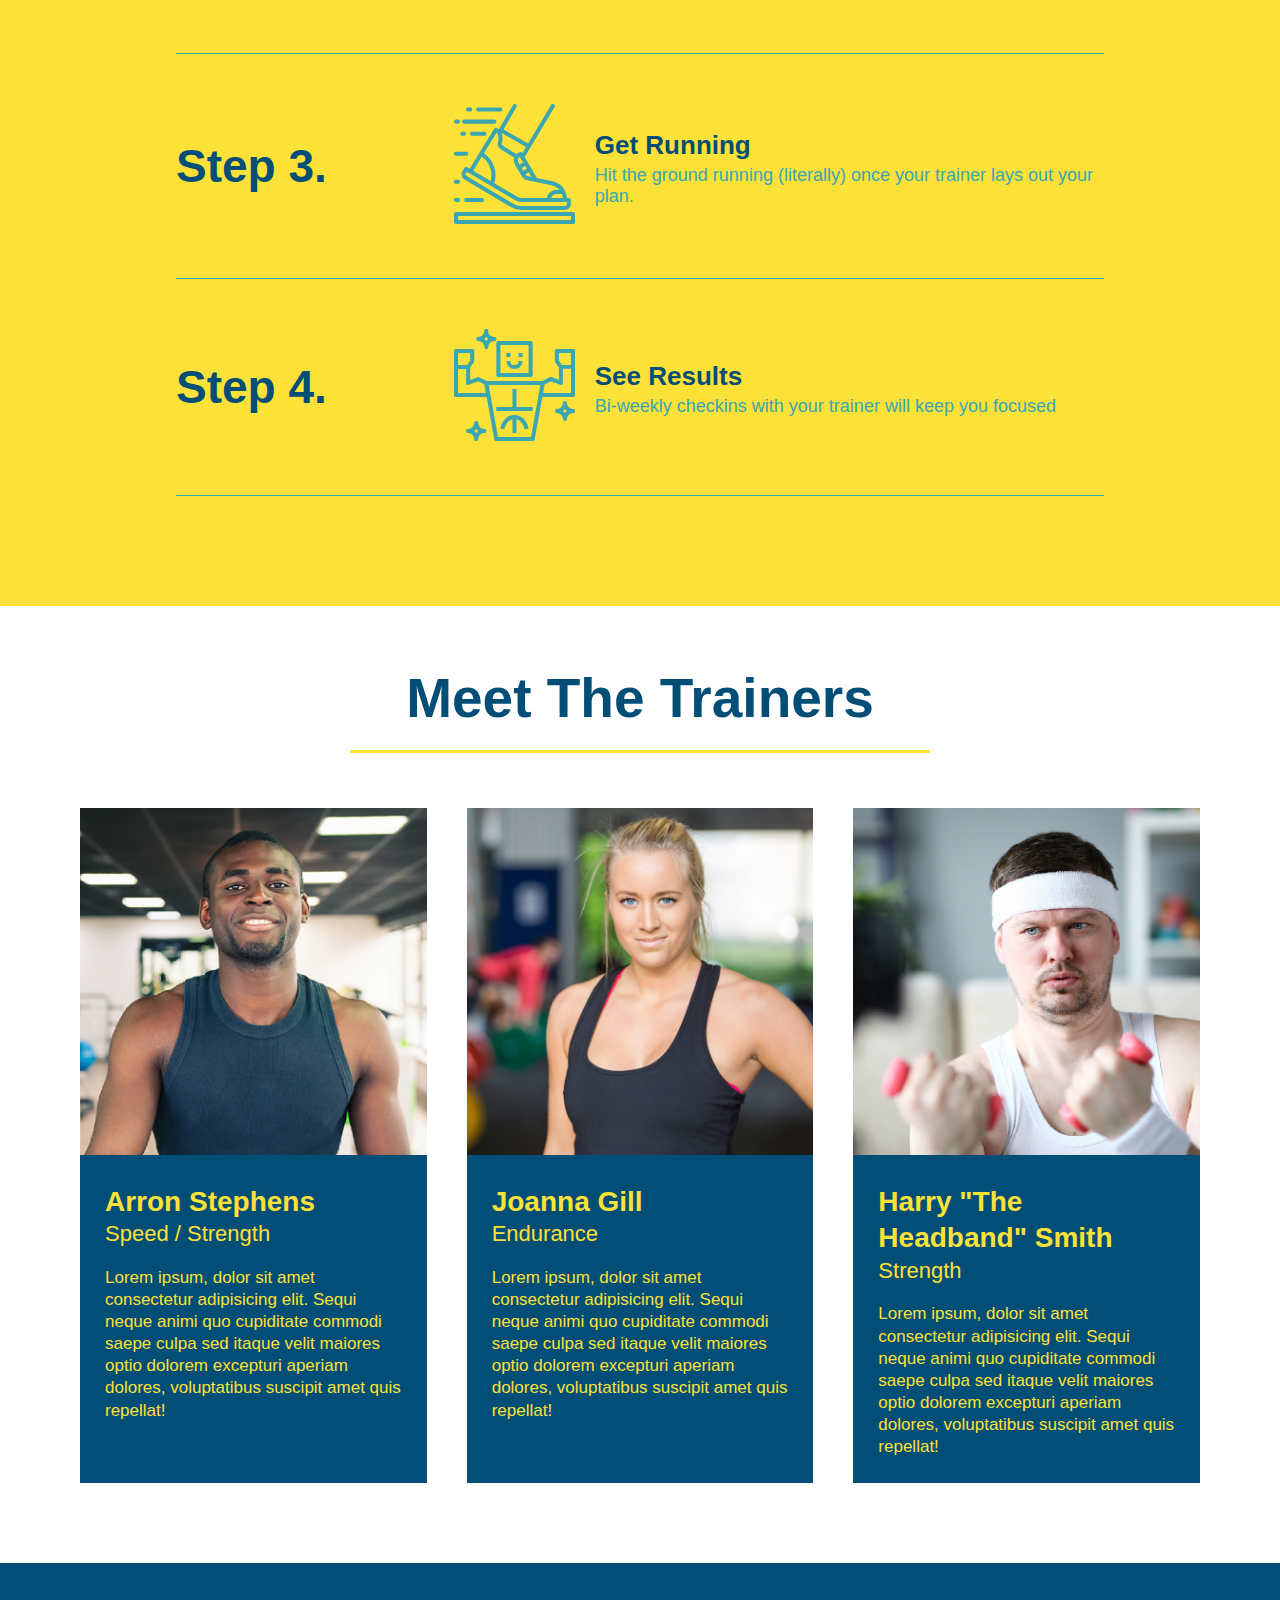
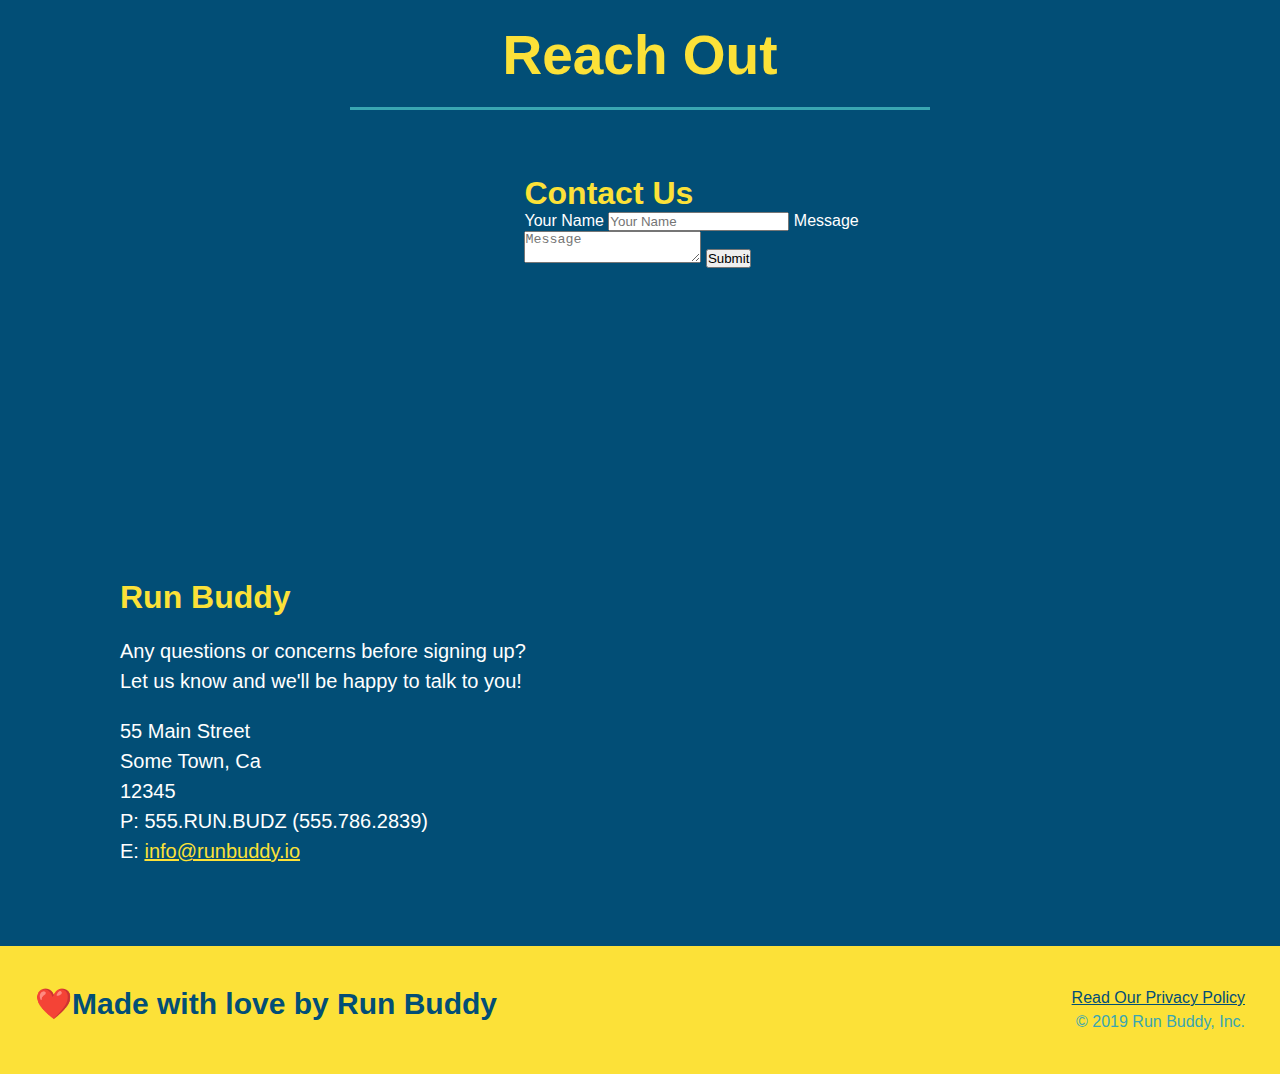
==== commit 65b0c1d8: "add flexbox to the trainers" ====
--- a/index.html
+++ b/index.html
@@ -142,38 +142,42 @@
     </section>
 
     <!--"meet the trainers" section-->
-    <section id="your-trainers" class="trainers">
-        <div class="flew-row">
-        <h2 class="section-title primary-border">Meet The Trainers</h2>
-        </div>
-        <article class="trainer">
-            <img src="./assets/images/trainer-1.jpg" alt="Arron Stephens in his workout clothes, ready to pump iron"/>
-            <div class="trainer-bio text-left">
-                <h3>Arron Stephens</h3>
-                <h4>Speed / Strength</h4>
-                <p>Lorem ipsum dolor sit amet, consectetur adipisicing elit. Iusto aut qui tempore eos totam laboriosam reprehenderit quis facilis, quae ipsam consectetur minus magni ipsum tenetur beatae non quod quas nam.</p>
-            </div>
-        </article>
-        <article class="trainer">
-            <div class="trainer-bio text-right"> 
-                <h3>Joanna Gill</h3>
-                <h4>Endurance</h4>
-                <p>
-                    Lorem ipsum dolor sit amet consectetur adipisicing elit. Aperiam nemo doloremque voluptatibus dolorum odit itaque perspiciatis aspernatur labore ea, quasi ratione iste a iusto earum fugiat temporibus quaerat totam repudiandae.
-                </p>
-            </div>
-            <img src="./assets/images/trainer-2.jpg" alt="Joanna Gill cooling off after a workout" />
-        </article>
-
-        <article class="trainer">
+    <section id="your-trainers">
+        <div class="flex-row">
+          <h2 class="section-title primary-border">
+            Meet The Trainers
+          </h2>
+        </div>
+  
+        <div class="trainers">
+          <article class="trainer">
+            <img src="./assets/images/trainer-1.jpg" alt="Arron Stephens in his workout clothes, ready to pump iron" />
+            <div class="trainer-bio">
+              <h3 class="trainer-name">Arron Stephens</h3>
+              <h4 class="trainer-role">Speed / Strength</h4>
+              <p>Lorem ipsum, dolor sit amet consectetur adipisicing elit. Sequi neque animi quo cupiditate commodi saepe culpa sed itaque velit maiores optio dolorem excepturi aperiam dolores, voluptatibus suscipit amet quis repellat!</p>
+            </div>
+          </article>
+  
+          <article class="trainer">
+            <img src="./assets/images/trainer-2.jpg" alt="Joanna Gill cooling off after a work out" />
+            <div class="trainer-bio">
+              <h3 class="trainer-name">Joanna Gill</h3>
+              <h4 class="trainer-role">Endurance</h4>
+              <p>Lorem ipsum, dolor sit amet consectetur adipisicing elit. Sequi neque animi quo cupiditate commodi saepe culpa sed itaque velit maiores optio dolorem excepturi aperiam dolores, voluptatibus suscipit amet quis repellat!</p>
+              </div>
+            </article>
+  
+          <article class="trainer">
             <img src="./assets/images/trainer-3.jpg" alt="Harry Smith wearing a headband and lifting comically small pink weights" />
-            <div class="trainer-bio text-left">
-                <h3>Harry "the Headband" Smith</h3>
-                <h4>Strength</h4>
-                <p>Lorem ipsum dolor sit amet consectetur, adipisicing elit. Odit dolorum enim laboriosam possimus labore ea asperiores, quidem et quas est rem aspernatur distinctio quos repellat autem facere voluptatibus? Fuga, architecto!</p>
-            </div>
-        </article>
-    </section>
+            <div class="trainer-bio">
+              <h3 class="trainer-name">Harry "The Headband" Smith</h3>
+              <h4 class="trainer-role">Strength</h4>
+              <p>Lorem ipsum, dolor sit amet consectetur adipisicing elit. Sequi neque animi quo cupiditate commodi saepe culpa sed itaque velit maiores optio dolorem excepturi aperiam dolores, voluptatibus suscipit amet quis repellat!</p>
+            </div>
+          </article>
+        </div>
+      </section>
 
     <!--"reach out" section-->
     <section id="reach-out" class="contact">
--- a/assets/css/style.css
+++ b/assets/css/style.css
@@ -202,39 +202,46 @@
       flex: 1 12%;
       margin-right: 20px;
   }
-
+.trainers {
+    width: 100%;
+    margin: 0 auto;
+    display: flex;
+    flex-wrap: wrap;
+    justify-content: space-around;
+}
     
 
 .trainer {
-    width: 900px;
-    margin: 0 auto 30px auto;
+    
+    margin: 20px;
     background: #024e76;
     color: #fce138;
-    overflow: auto;
+    flex: 1;
+    
 }
 .trainer img {
-    width: 35%;
-    float: left;
+    width: 100%;
+    
 }
 .trainer-bio {
-    padding: 35px;
-    float: left;
-    width: 65%;
+    padding: 25px;
+    
+    line-height: 1.3;
 }
 
 
 .trainer-bio h3 {
-    font-size: 32px;
-    margin-bottom: 8px;
+    font-size: 28px;
+    
 }
 .trainer-bio h4 {
     font-weight: lighter;
-    font-size: 26px;
-    margin-bottom: 25px;
+    font-size: 22px;
+    margin-bottom: 18px;
 }
 .trainer-bio p{
     font-size: 17px;
-    line-height: 1.3;
+    
 }.contact {
     
     background: #024e76;
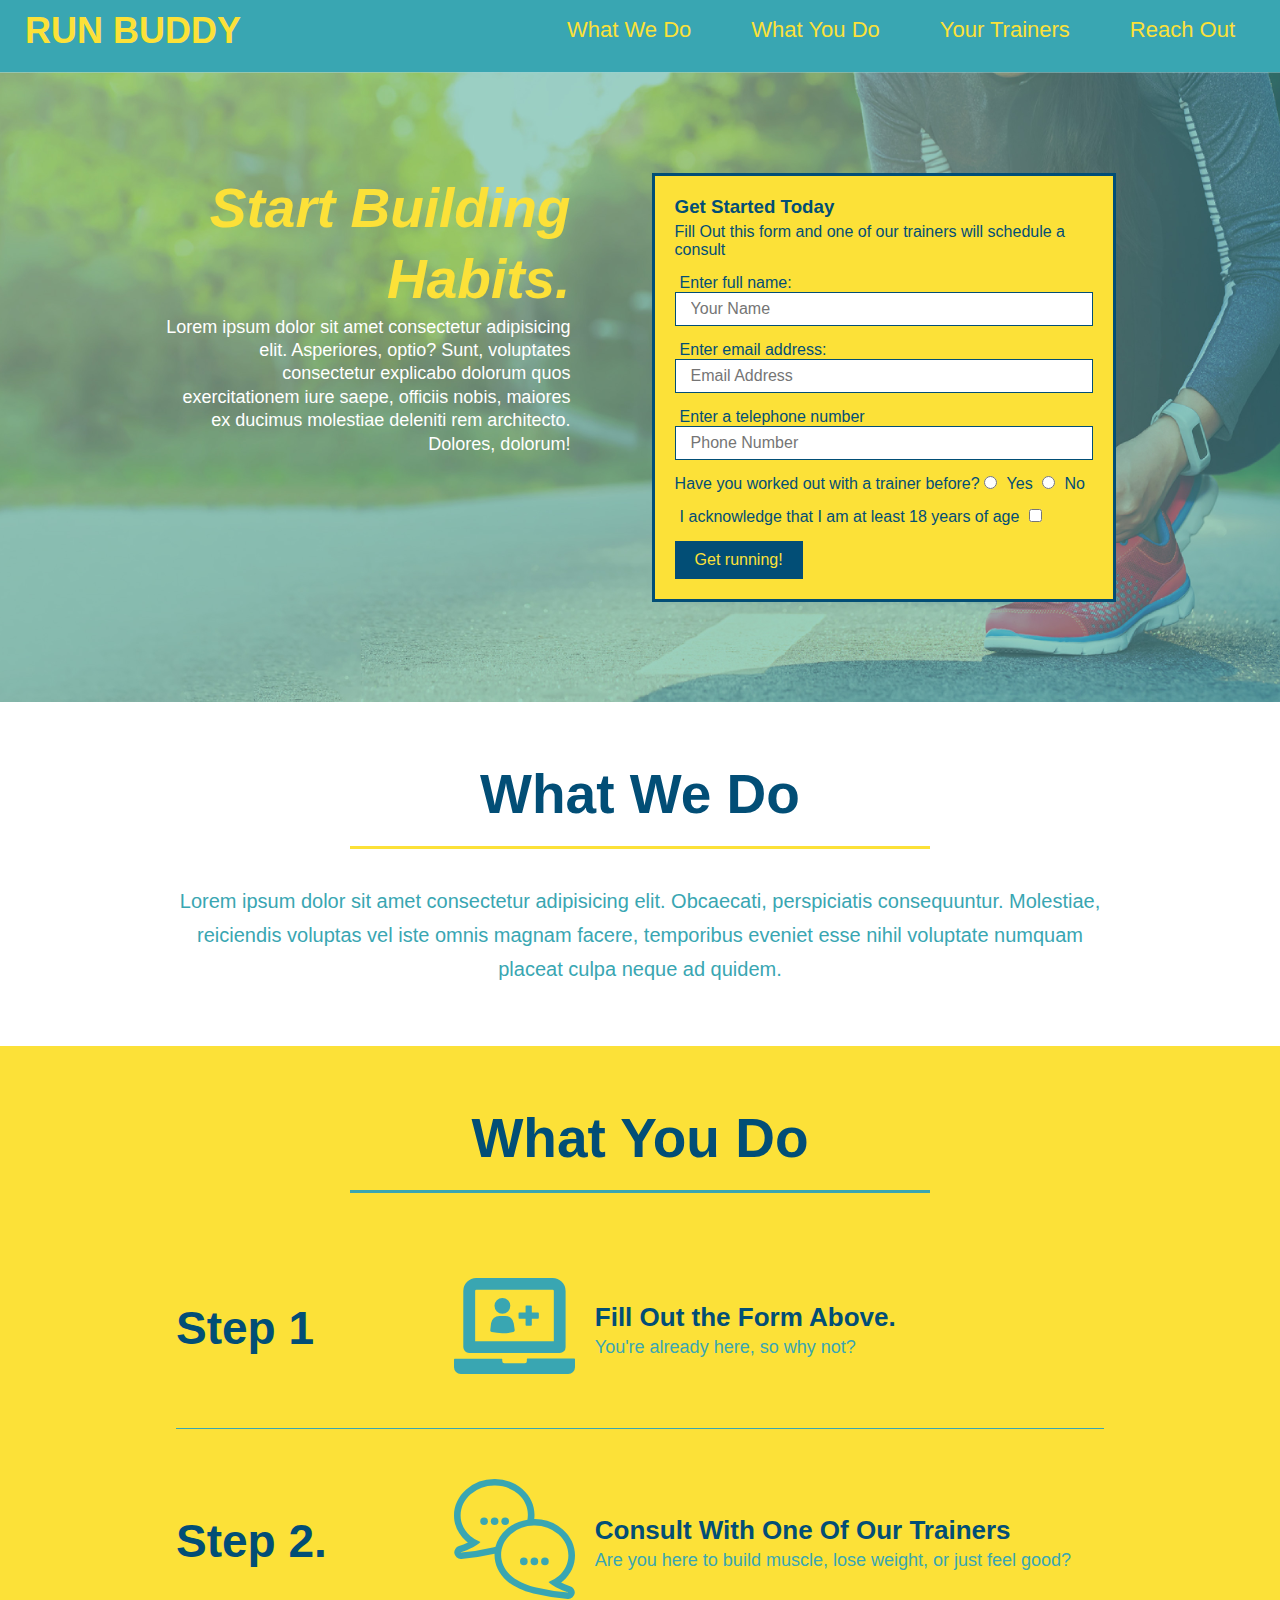
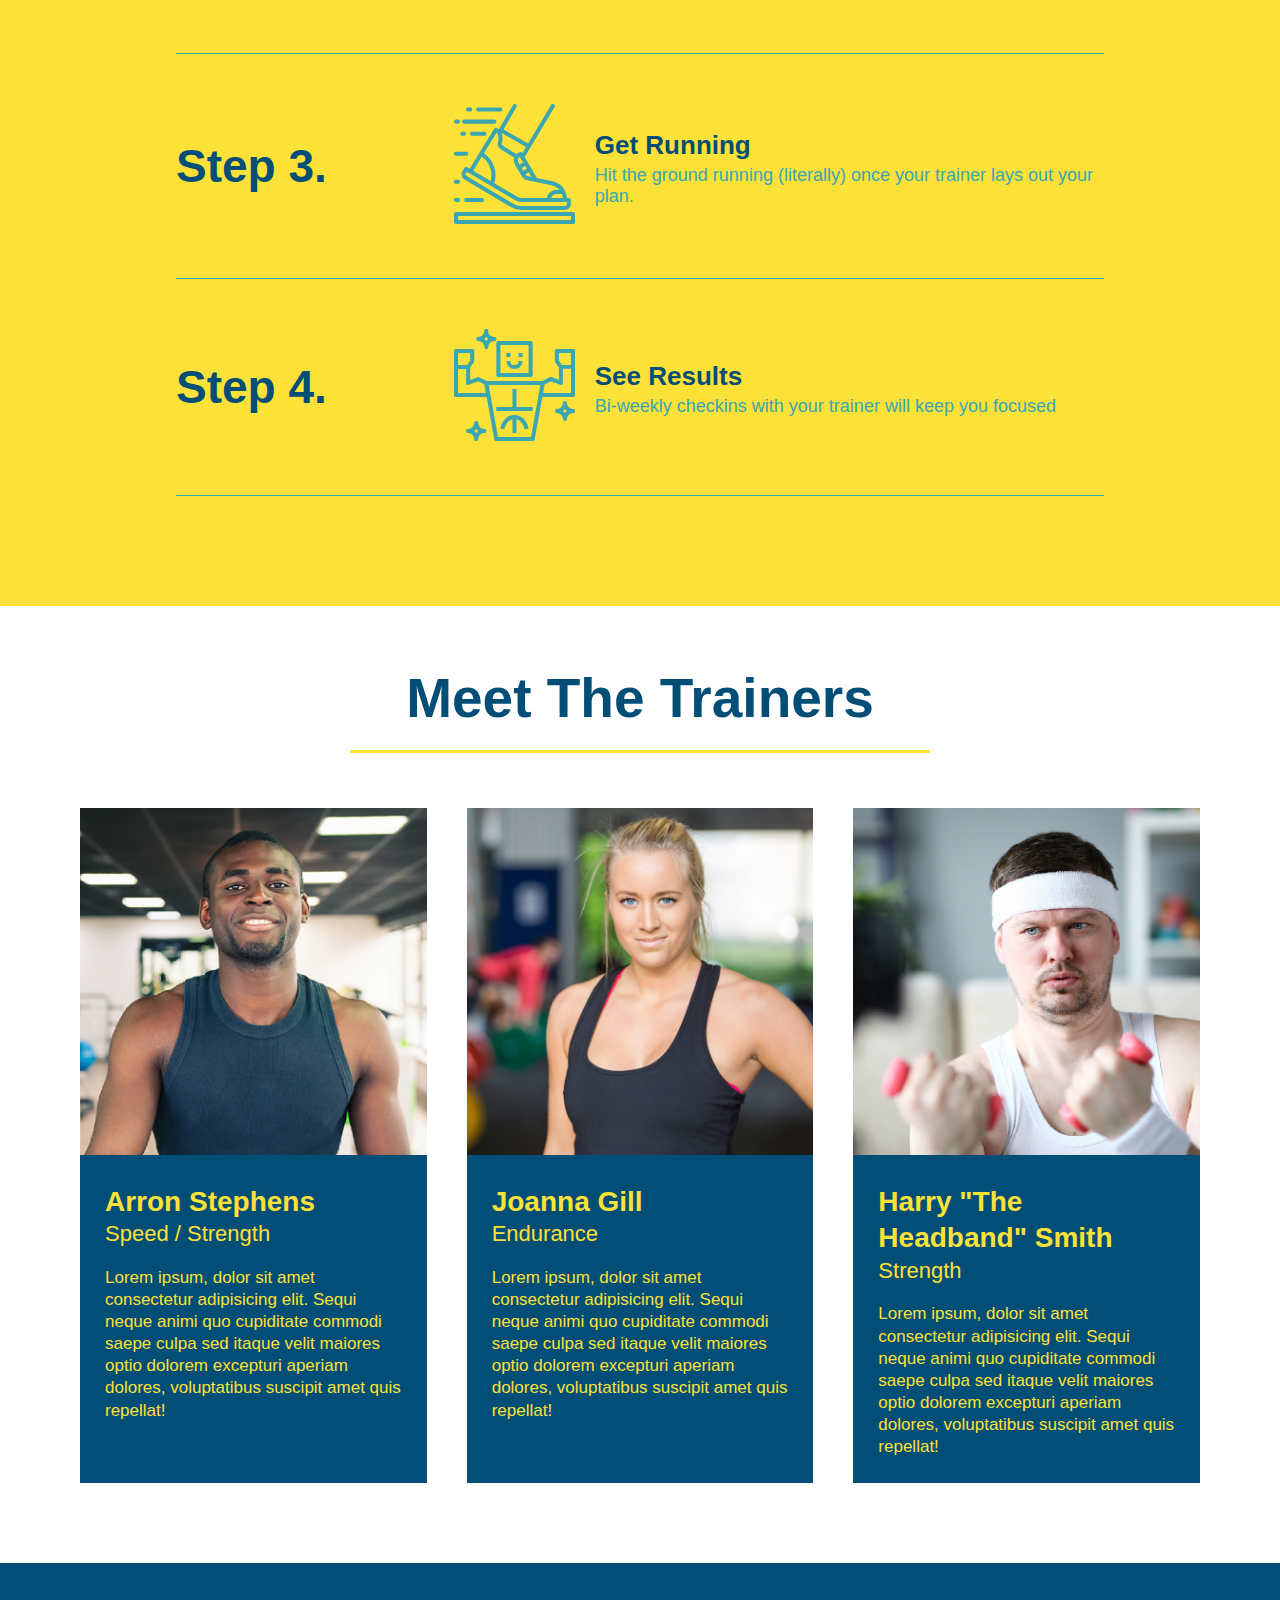
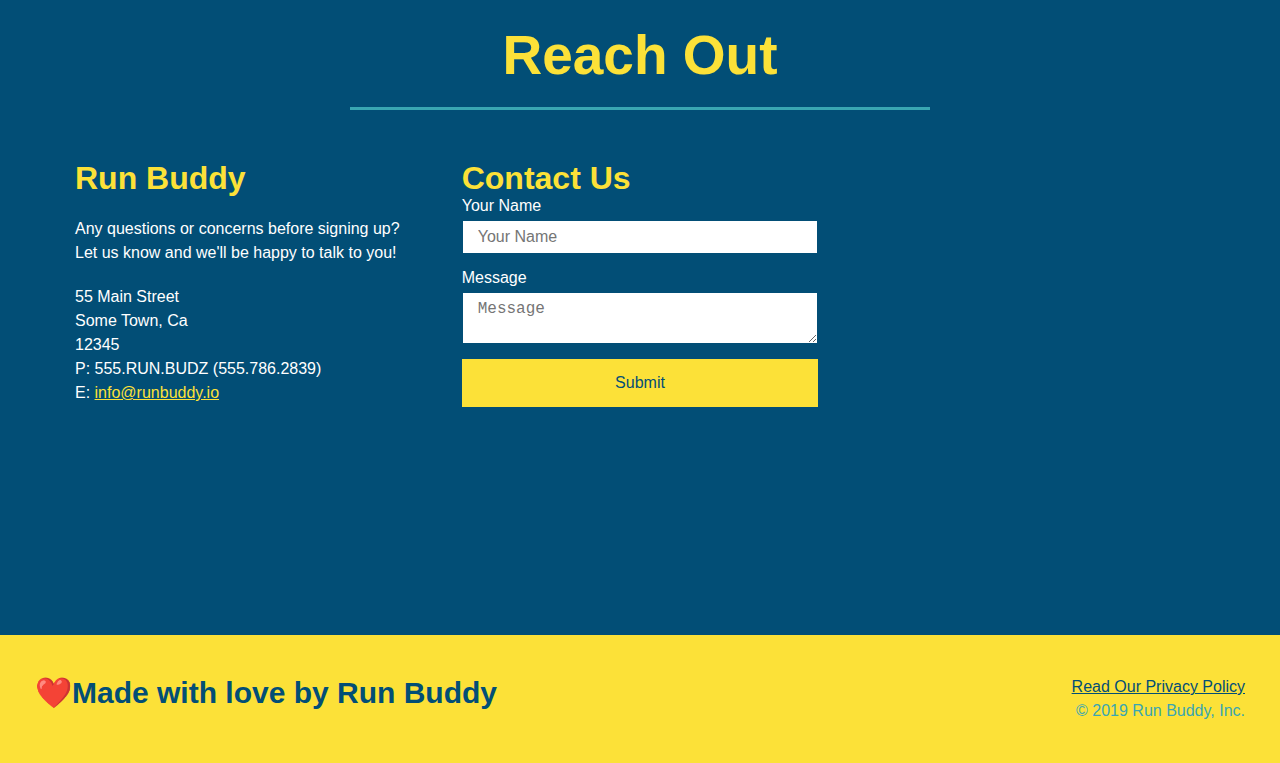
==== commit 355962ce: "styled, restructered html for reachout and trainer cards" ====
--- a/index.html
+++ b/index.html
@@ -181,52 +181,50 @@
 
     <!--"reach out" section-->
     <section id="reach-out" class="contact">
-        <div class="flew-row">
-        <h2 class="section-title secondary-border">
+        <div class="flex-row">
+          <h2 class="section-title secondary-border">
             Reach Out
-        </h2>
-        </div>
+          </h2>
+        </div>
+  
         <div class="contact-info">
-            <iframe src="https://www.google.com/maps/embed?pb=!1m18!1m12!1m3!1d2991.0851926395917!2d-81.71045948480082!3d41.437373079259686!2m3!1f0!2f0!3f0!3m2!1i1024!2i768!4f13.1!3m3!1m2!1s0x8830ef95d3ecd7cb%3A0xb559334f23c15692!2s3194%20Brooklyn%20Ave%2C%20Cleveland%2C%20OH%2044109!5e0!3m2!1sen!2sus!4v1621551029094!5m2!1sen!2sus" 
-            width="400" 
-            height="400" 
-            style="border:0;" 
-            allowfullscreen="" 
-            loading="lazy"></iframe>
-        
-        
-            <div class="contact-form">
-                <h3>Contact Us</h3>
-                <form>
-                   <label for="contact-name">Your Name</label>
-                   <input type="text" id="contact-name" placeholder="Your Name" />
-              
-                   <label for="contact-message">Message</label>
-                   <textarea id="contact-message" placeholder="Message"></textarea>
-              
-                   <button type="submit">Submit</button>
-                  </form>
-            </div>
-            
-            <div>
+          <div>
             <h3>Run Buddy</h3>
             <p>
-                Any questions or concerns before signing up?
-            <br />
-            Let us know and we'll be happy to talk to you!
+              Any questions or concerns before signing up? 
+              <br/>
+              Let us know and we'll be happy to talk to you!
             </p>
-
+  
             <address>
-                55 Main Street <br/>
-                Some Town, Ca <br/>
-                12345 <br/>
-                P: 555.RUN.BUDZ (555.786.2839) <br/>
-                E: <a href="mailto:info@runbuddy.io">info@runbuddy.io</a>
+              55 Main Street <br/>
+              Some Town, Ca <br/>
+              12345<br/>
+              P: 555.RUN.BUDZ (555.786.2839)<br/>
+              E: <a href="mailto:info@runbuddy.io">info@runbuddy.io</a>
             </address>
             
-            </div>
-        </div>
-    </section>
+          </div>
+  
+          <div class="contact-form">
+            <h3>Contact Us</h3>
+            <form>
+              <label for="contact-name">Your Name</label>
+              <input type="text" id="contact-name" placeholder="Your Name" />
+          
+              <label for="contact-message">Message</label>
+              <textarea id="contact-message" placeholder="Message"></textarea>
+          
+              <button type="submit">Submit</button>
+            </form>
+          </div>
+          
+          <iframe
+            src="https://www.google.com/maps/embed?pb=!1m14!1m12!1m3!1d12182.30520634488!2d-74.0652613!3d40.2407219!2m3!1f0!2f0!3f0!3m2!1i1024!2i768!4f13.1!5e0!3m2!1sen!2sus!4v1561060983193!5m2!1sen!2sus"
+            frameborder="0" style="border:0" allowfullscreen>
+          </iframe>
+        </div>
+      </section>
 
     <!--footer-->
     <footer>
--- a/assets/css/style.css
+++ b/assets/css/style.css
@@ -252,17 +252,21 @@
   }
   
   .contact-info iframe {
-    width: 400px;
+    
   height: 400px;
   }
   
   .contact-info div {
-    width: 410px;
-    display: inline-block;
-    vertical-align: top;
-    text-align: left;
-    margin: 30px 0 0 60px;
     color: white;
+  }
+  .contact-info {
+      display: flex;
+      justify-content: space-between;
+      flex-wrap: wrap;
+  }
+  .contact-info > * {
+      flex:1;
+      margin: 15px;
   }
   
   .contact-info h3 {
@@ -273,8 +277,27 @@
   .contact-info p, .contact-info address {
     margin: 20px 0;
     line-height: 1.5;
-    font-size: 20px;
+    font-size: 16px;
     font-style: normal;
+  }
+  .contact-form input, .contact-form textarea {
+    border: 1px solid #024e76;
+    display: block;
+    padding: 7px 15px;
+    font-size: 16px;
+    color: #024e76;
+    width: 100%;
+    margin-bottom: 15px;
+    margin-top: 5px;
+  }
+  .contact-form button {
+    width: 100%;
+    border: none;
+    background: #fce138;
+    color: #024e76;
+    text-align: center;
+    padding: 15px 0;
+    font-size: 16px;
   }
   
   .contact-info a {
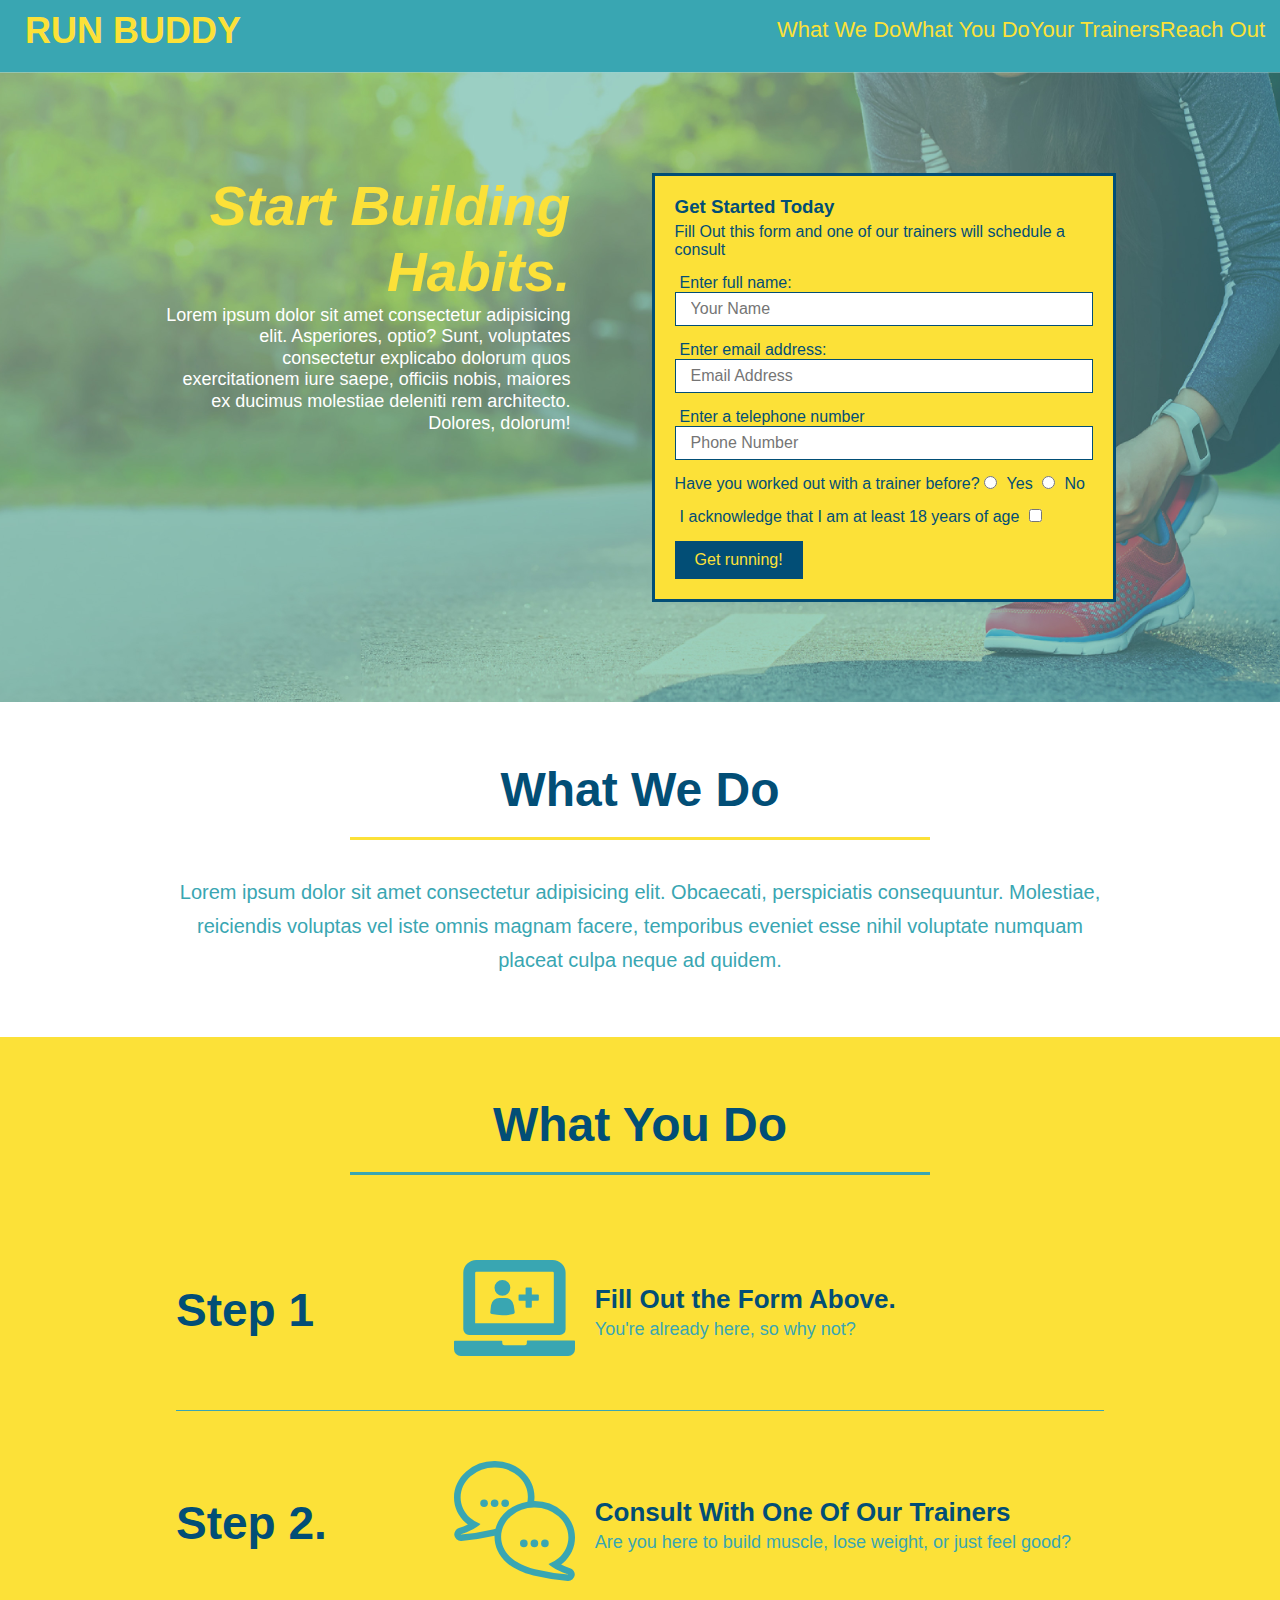
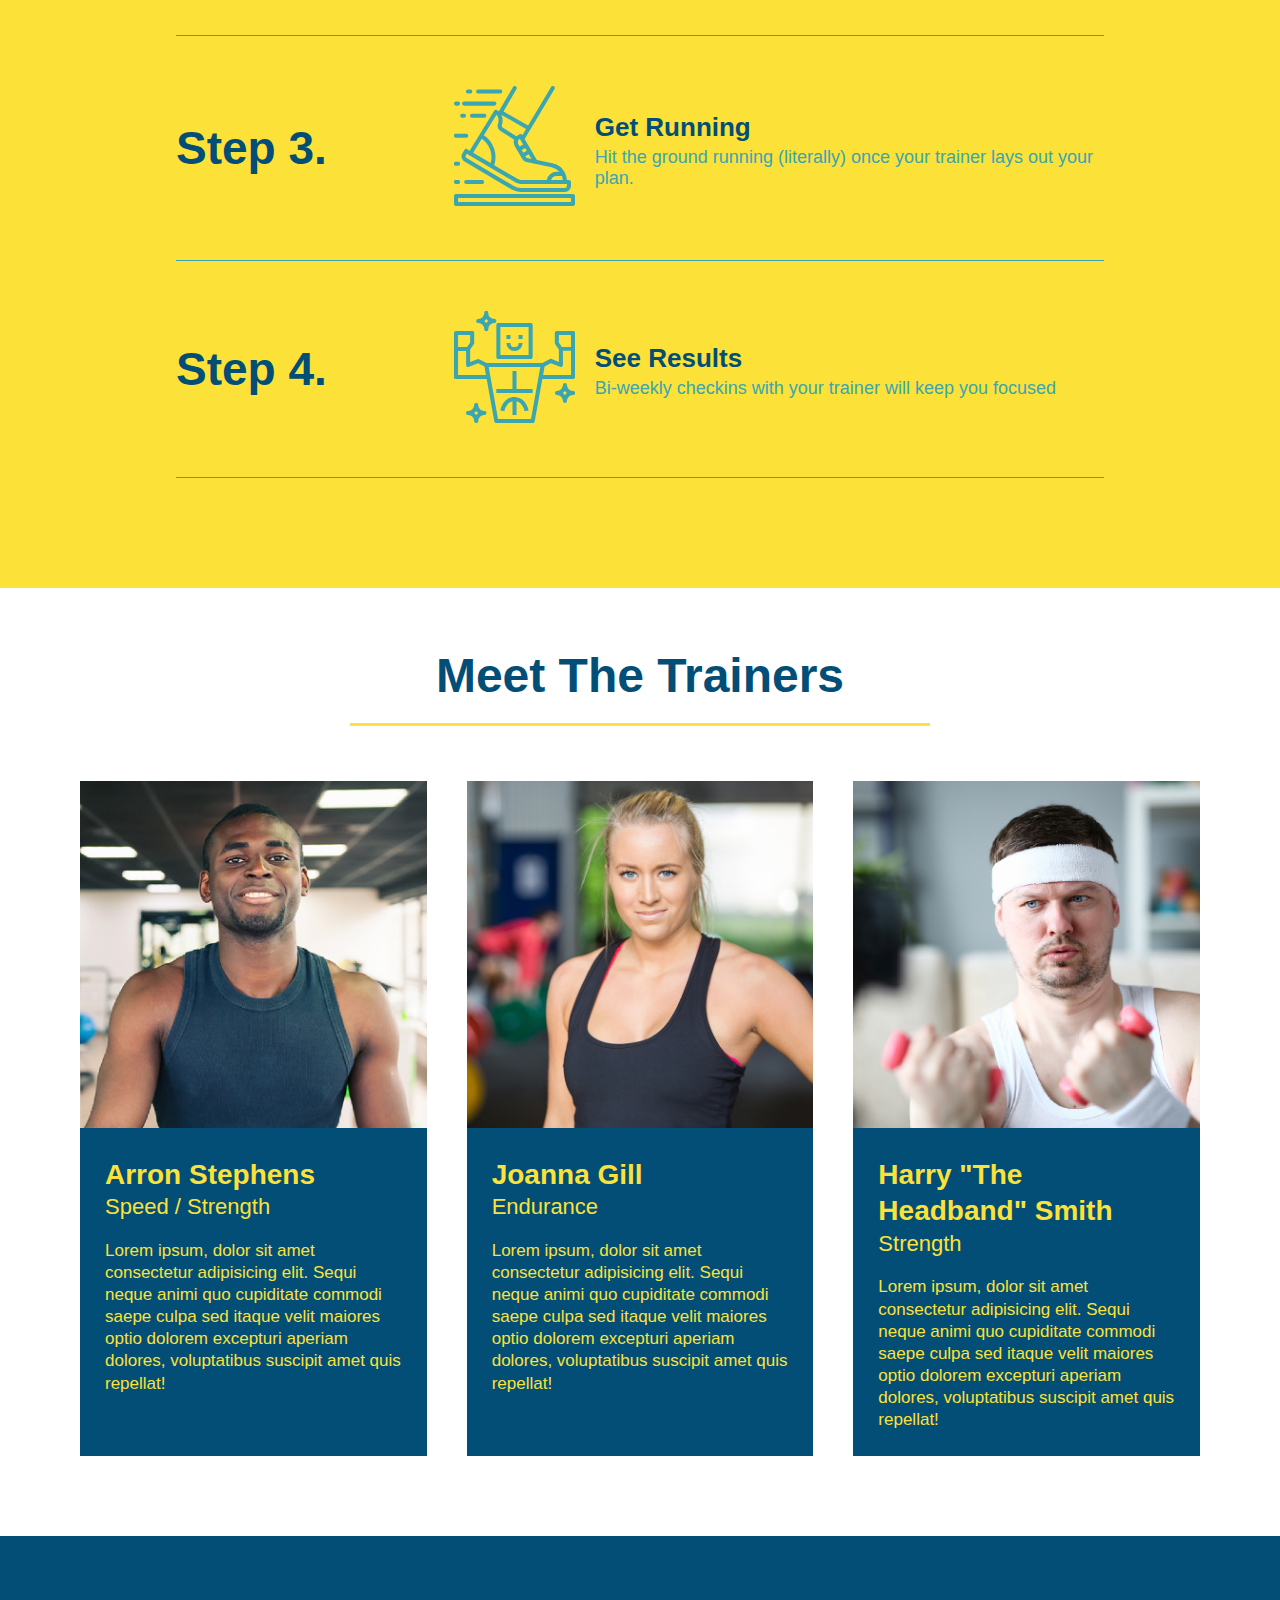
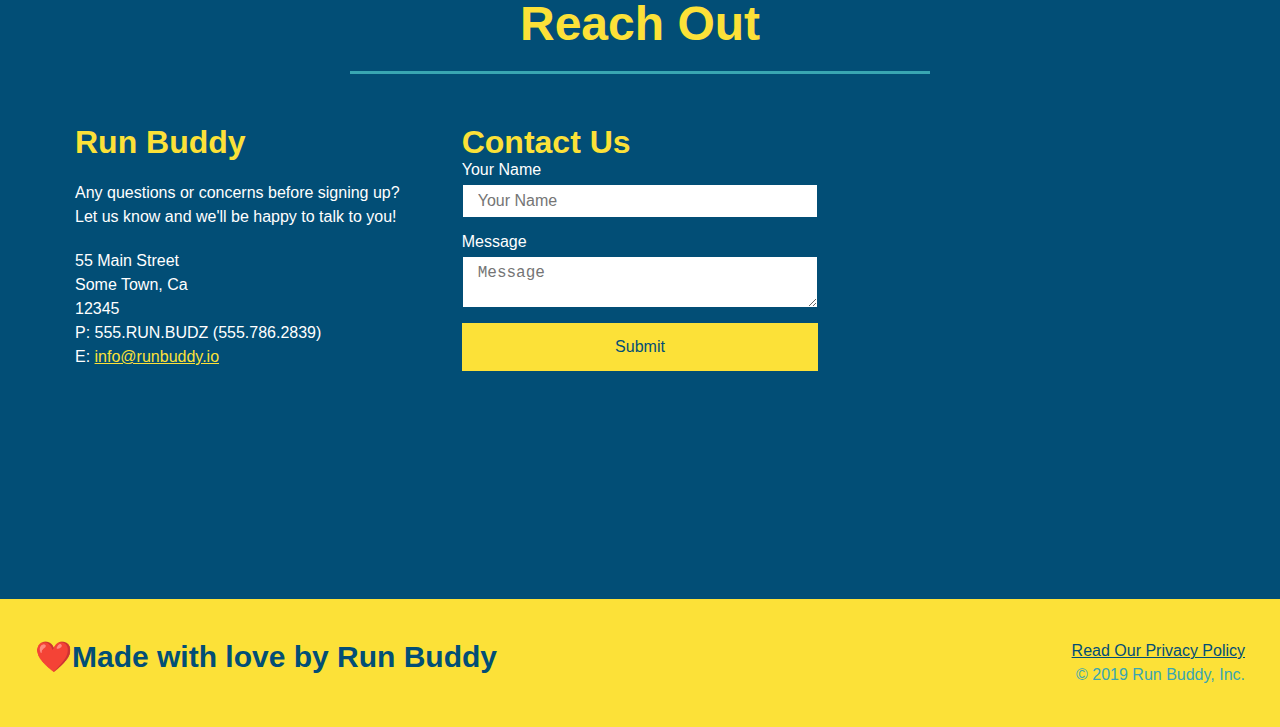
==== commit 1fc2d2b5: "added media queries" ====
--- a/index.html
+++ b/index.html
@@ -1,6 +1,7 @@
 <!DOCTYPE html>
 <html lang="en">
  <head>
+    <meta name="viewport" content="width=device-width, initial-scale=1.0" />
     <link rel="stylesheet" href="./assets/css/style.css"/>
      <meta charset="UTF-8"/>
      <title>Run Buddy</title>
--- a/assets/css/style.css
+++ b/assets/css/style.css
@@ -55,7 +55,7 @@
     list-style: none;
 }
 header nav ul li a {
-    margin: 0 30px;
+    margin: 10 15px;
     font-weight: lighter;
     font-size: 22px;
 }
@@ -91,6 +91,7 @@
     background-image: url("../images/hero-bg.jpg");
     background-size: cover;
     background-position: center;
+    align-items: flex-start;
     
 }
 /*Hero Style End */
@@ -142,7 +143,7 @@
     background: #fce138;
 }
 .section-title {
-    font-size: 55px;
+    font-size: 48px;
     color: #024e76;
     border-bottom: 3px solid;
     padding-bottom: 20px;
@@ -315,7 +316,7 @@
     margin: 3.5%;
     color: #fff;
     font-size: 18px;
-    line-height: 1.3;
+    line-height: 1.2;
   }
   .hero-cta h2 {
     font-style: italic;
@@ -324,4 +325,13 @@
   }
   .flew-row {
       display: flex;
-  }+  }
+  @media screen and (max-width: 980px) {
+      
+  }
+  @media screen and (max-width: 768px) {
+    
+}
+@media screen and (max-width: 575px) {
+   
+}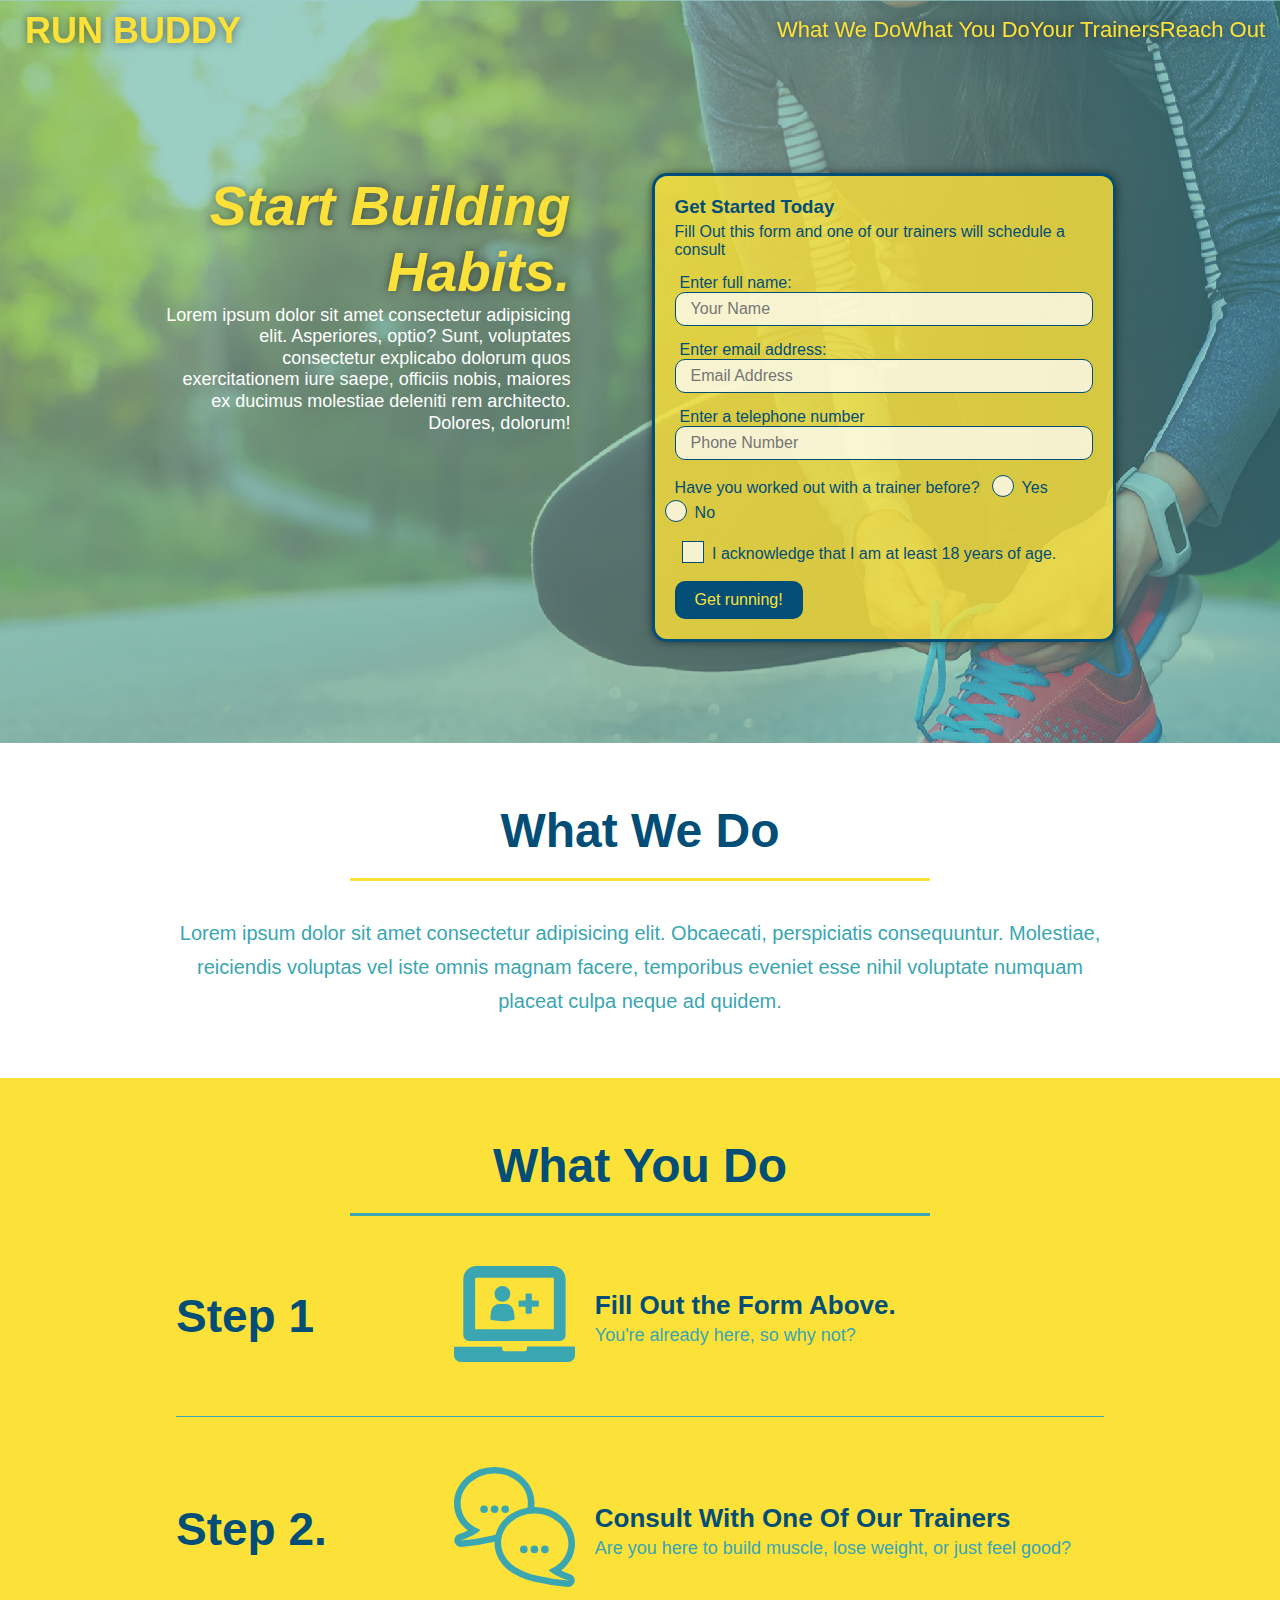
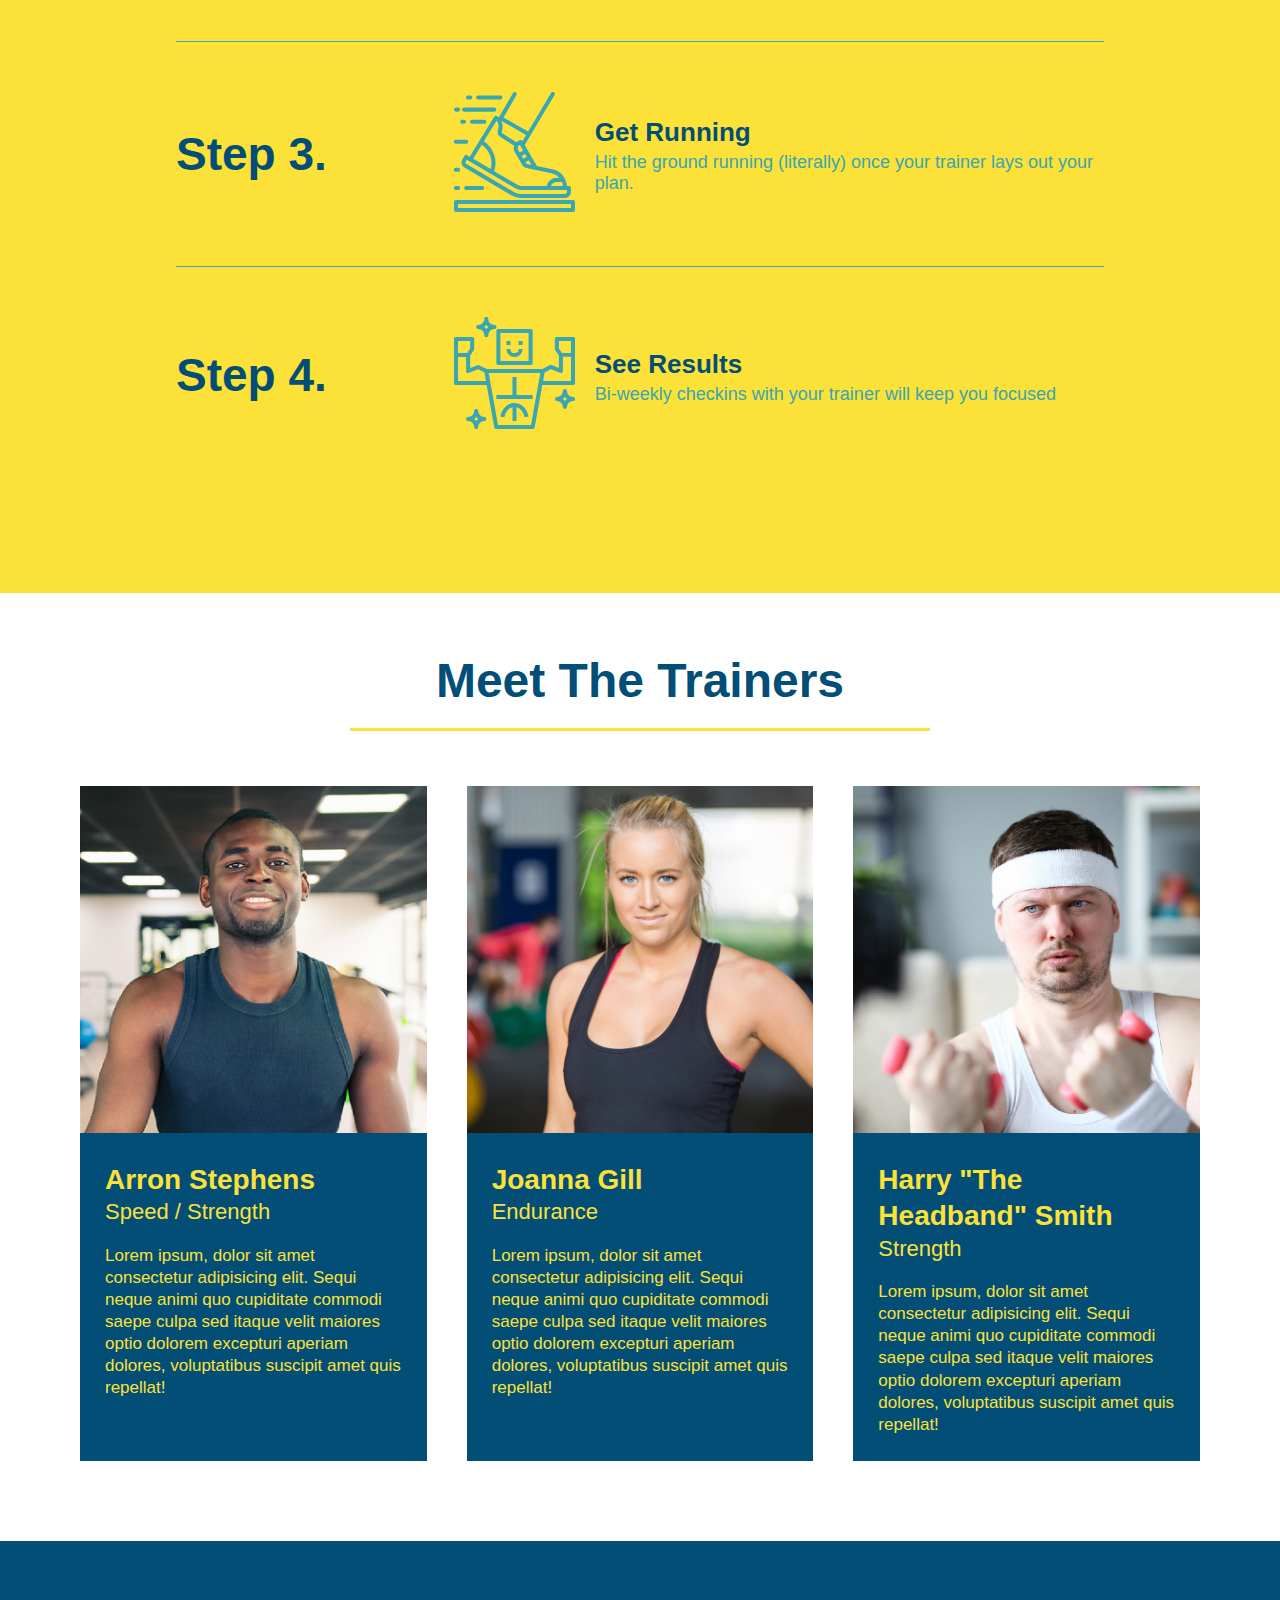
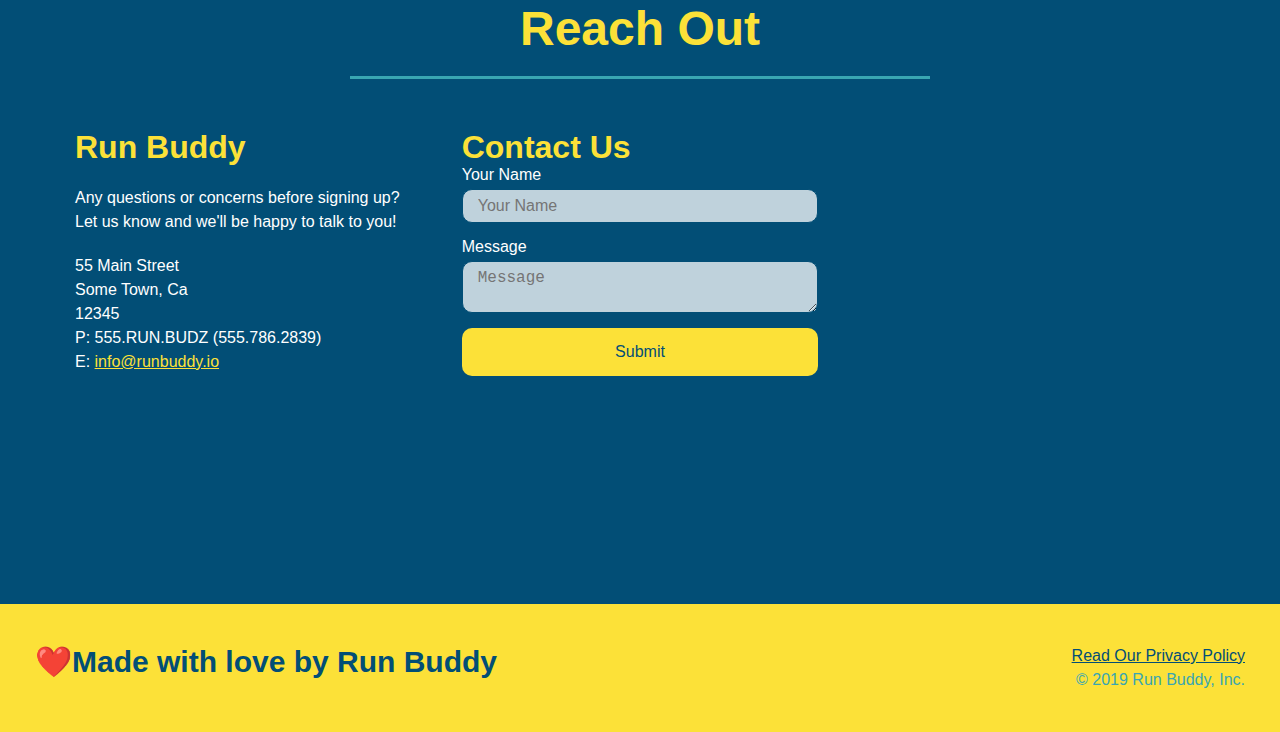
==== commit 9c39b1aa: "final css touches" ====
--- a/index.html
+++ b/index.html
@@ -52,16 +52,20 @@
                 <input type="tel" placeholder="Phone Number" name="phone" id="phone" class="form-input"/>
                 <p>
                     Have you worked out with a trainer before?
-                    <input type="radio" name="trainer-confirm" id="trainer-yes"/>
-                    <label for="trainer-yes">Yes</label>
-                    <input type="radio" name="trainer-confirm" id="trainer-no"/>
-                    <label for="trainer-no">No</label>
+                      <span class="radio-wrapper">
+                      <input type="radio" name="trainer-confirm" id="trainer-yes" />
+                      <label for="trainer-yes">Yes</label>
+                      </span>
+                      <span class="radio-wrapper">
+                      <input type="radio" name="trainer-confirm" id="trainer-no" />
+                      <label for="trainer-no">No</label>
+                      </span>
                 </p>
                 <p>
-                    <label for="checkbox">
-                        I acknowledge that I am at least 18 years of age
-                    </label>
-                    <input type="checkbox" name="age-confirm" id="checkbox" />
+                    <span class="checkbox-wrapper">
+                        <input type="checkbox" name="age-confirm" id="checkbox" />
+                        <label for="checkbox">I acknowledge that I am at least 18 years of age.</label>
+                      </span>
                 </p>
                 <button type="submit">
                     Get running!
--- a/assets/css/style.css
+++ b/assets/css/style.css
@@ -1,3 +1,8 @@
+:root {
+    --primary-color: #fce138;
+    --secondary-color: #024e76;
+    --tertiary-color: #39a6b2;
+  }
 * {
     margin: 0;
     padding: 0;
@@ -31,12 +36,22 @@
     display: flex;
     justify-content: space-between;
     flex-wrap: wrap;
+    position: -webkit-sticky;
+    position: sticky;
+    top: 0;
+    background-image: url("../images/hero-bg.jpg");
+background-size: cover;
+background-position: center;
+background-attachment: fixed;
+background-position: 80%;
+z-index: 9999;
 }
 header h1 {
     font-weight: bold;
     font-size: 36px;
     color: #fce138;
     margin: 0;
+    text-shadow: 0 0 10px rgba(0,0,0,0.5);
     
 }
 header a {
@@ -58,6 +73,13 @@
     margin: 10 15px;
     font-weight: lighter;
     font-size: 22px;
+    text-shadow: 0 0 10px rgba(0,0,0,0.5);
+}
+header nav ul li a:hover {
+    background: #fce138;
+    color: #024e76;
+    border-radius: 15px;
+    text-shadow: none;
 }
 footer {
     background: #fce138;
@@ -92,18 +114,25 @@
     background-size: cover;
     background-position: center;
     align-items: flex-start;
+    background-attachment: fixed;
+background-position: 80%;
     
 }
 /*Hero Style End */
 .hero-form {color:#024e76;
-    background-color: #fce138;
+    background-color:rgba(252,225,56,0.8);
     padding: 20px;
     color: #024e76;
     border: solid 3px #024e76;
     width: 40%;
     margin: 3.5%;
+    box-shadow: 0 0 10px rgba(0,0,0,0.5);
+    border-radius: 15px;
    
 
+}
+.hero form button:hover {
+    background-color: #39a6b2;
 }
 .hero-form p{
     margin: 5px 0 15px 0;
@@ -117,6 +146,13 @@
     color: #024e76;
     width:100%;
     margin-bottom: 15px;
+    border-radius: 10px;
+    background-color: rgba(255,255,255,0.75);
+
+}
+.form-input:focus {
+    background-color: rgba(255,255,255,1);
+    outline: none;
 }
 .hero-form label {
     margin: 0 5px;
@@ -127,7 +163,25 @@
     border: none;
     padding: 10px 20px;
     font-size: 16px;
-}
+    border-radius: 10px;
+}
+.hero-form button:hover {
+    background-color: #39a6b2;
+}
+.hero-cta {
+    width: 35%;
+    text-align: right;
+    margin: 3.5%;
+    color: #fff;
+    font-size: 18px;
+    line-height: 1.2;
+  }
+  .hero-cta h2 {
+    font-style: italic;
+    font-size: 55px;
+    color: #fce138;
+    text-shadow: 0 0 10px rgba(0,0,0,0.5);
+  }
 
 
 
@@ -199,6 +253,10 @@
     align-items: center;
     justify-content: space-between;
   }
+  .step:last-child {
+    border-bottom: none;
+  
+  } 
   .step-img {
       flex: 1 12%;
       margin-right: 20px;
@@ -290,6 +348,12 @@
     width: 100%;
     margin-bottom: 15px;
     margin-top: 5px;
+    border-radius: 10px;
+    background-color: rgba(255,255,255,0.75)
+  }
+  .contact-form input:focus, .contact-form textarea:focus {
+    background-color: rgba(255,255,255, 1);
+    outline: none;
   }
   .contact-form button {
     width: 100%;
@@ -299,6 +363,11 @@
     text-align: center;
     padding: 15px 0;
     font-size: 16px;
+    border-radius: 10px;
+  }
+  .contact-form button:hover {
+      color: #fce138;
+      background: #39a6b2;
   }
   
   .contact-info a {
@@ -310,28 +379,157 @@
   .text-right {
       text-align: right;
   }
-  .hero-cta {
-    width: 35%;
-    text-align: right;
-    margin: 3.5%;
-    color: #fff;
-    font-size: 18px;
-    line-height: 1.2;
-  }
-  .hero-cta h2 {
-    font-style: italic;
-    font-size: 55px;
-    color: #fce138;
-  }
-  .flew-row {
-      display: flex;
-  }
+  
   @media screen and (max-width: 980px) {
+    header {
+        padding-bottom: 0;
+        justify-content: center;
+        position: relative;
+      }
+    
+      header h1 {
+        width: 100%;
+        text-align: center;
+      }
+    
+      header nav ul {
+        margin-top: 20px;
+        width: 100%;
+        justify-content: center;
+      }
+    
+      header nav ul li a {
+        font-size: 20px;
+        
+      }
+     
       
-  }
+    
+      footer h2, footer div {
+        text-align: center;
+        width: 100%;
+      }
+      .hero-cta, .hero-form {
+          width: 100%;
+
+      }
+      .hero-cta {
+          text-align:center
+      }
+      .section-title {
+          width: 80%;
+      }
+      .trainer {
+          flex: 0 70%;
+      }
+      .contact-info iframe{
+          flex: 1 100%;
+      }
+    }
+  
   @media screen and (max-width: 768px) {
-    
+    section {
+        padding: 30px 15px;
+    }
+    .steps h3 {
+        flex: 1 100%;
+        text-align: center;
+    }
+    .step-info {
+        flex: 2 100%;
+        text-align: center;
+        justify-content: center;
+    }
+    .step-img {
+        flex: 0 32%;
+        margin-right: 0;
+        margin-top: 15px;
+        margin-bottom: 15px;
+
+    }
+    .step-text {
+        flex: 100%;
+    }
 }
 @media screen and (max-width: 575px) {
-   
+    .hero-form button {
+        width: 100%;
+      }
+    
+      .section-title {
+        width: 95%;
+      }
+    
+      .intro p {
+        width: 100%;
+      }
+    
+      .trainer {
+        flex: 0 100%;
+      }
+    
+      .contact-info {
+        text-align: center;
+      }
+    
+      .contact-info > * {
+        flex: 0 100%;
+      }
+      .contact-form {
+          order: 3;
+      }
+}
+.checkbox-wrapper input, .radio-wrapper input {
+    opacity: 0;
+}
+.checkbox-wrapper label, .radio-wrapper label {
+    position: relative;
+    left: 10px;
+    margin: 10px;
+    line-height: 1.6;
+  }
+  .checkbox-wrapper label::before, .radio-wrapper label::before {
+    content: "";
+    height: 20px;
+    width: 20px;
+    background: rgba(255, 255, 255, 0.75);  
+    border: 1px solid #024e76;  
+    position: absolute;
+    top: -4px;
+    left: -30px;
+  }
+  .radio-wrapper label::before {
+      border-radius: 50%;
+  }
+  .radio-wrapper label::after {
+    content: "";
+    width: 20px;
+    height: 20px;
+    border-radius: 50%;
+    background: #024e76;
+    position: absolute;
+    left: -29px;
+    top: -3px;
+    background-image: radial-gradient(circle, #39a6b2,#024e76);
+  }
+  
+  .checkbox-wrapper label::after {
+    content: "";
+    height: 6px;
+    width: 14px;
+    border-left: 2px solid #024e76;
+    border-bottom: 2px solid #024e76;
+    position: absolute;
+    left: -26px;
+    top: 1px;
+    transform: rotate(-58deg);
+  }
+  .checkbox-wrapper input + label::after, 
+.radio-wrapper input + label::after {
+  content: none;
+}
+
+.checkbox-wrapper input:checked + label::after, 
+.radio-wrapper input:checked + label::after {
+  content: "";
 }